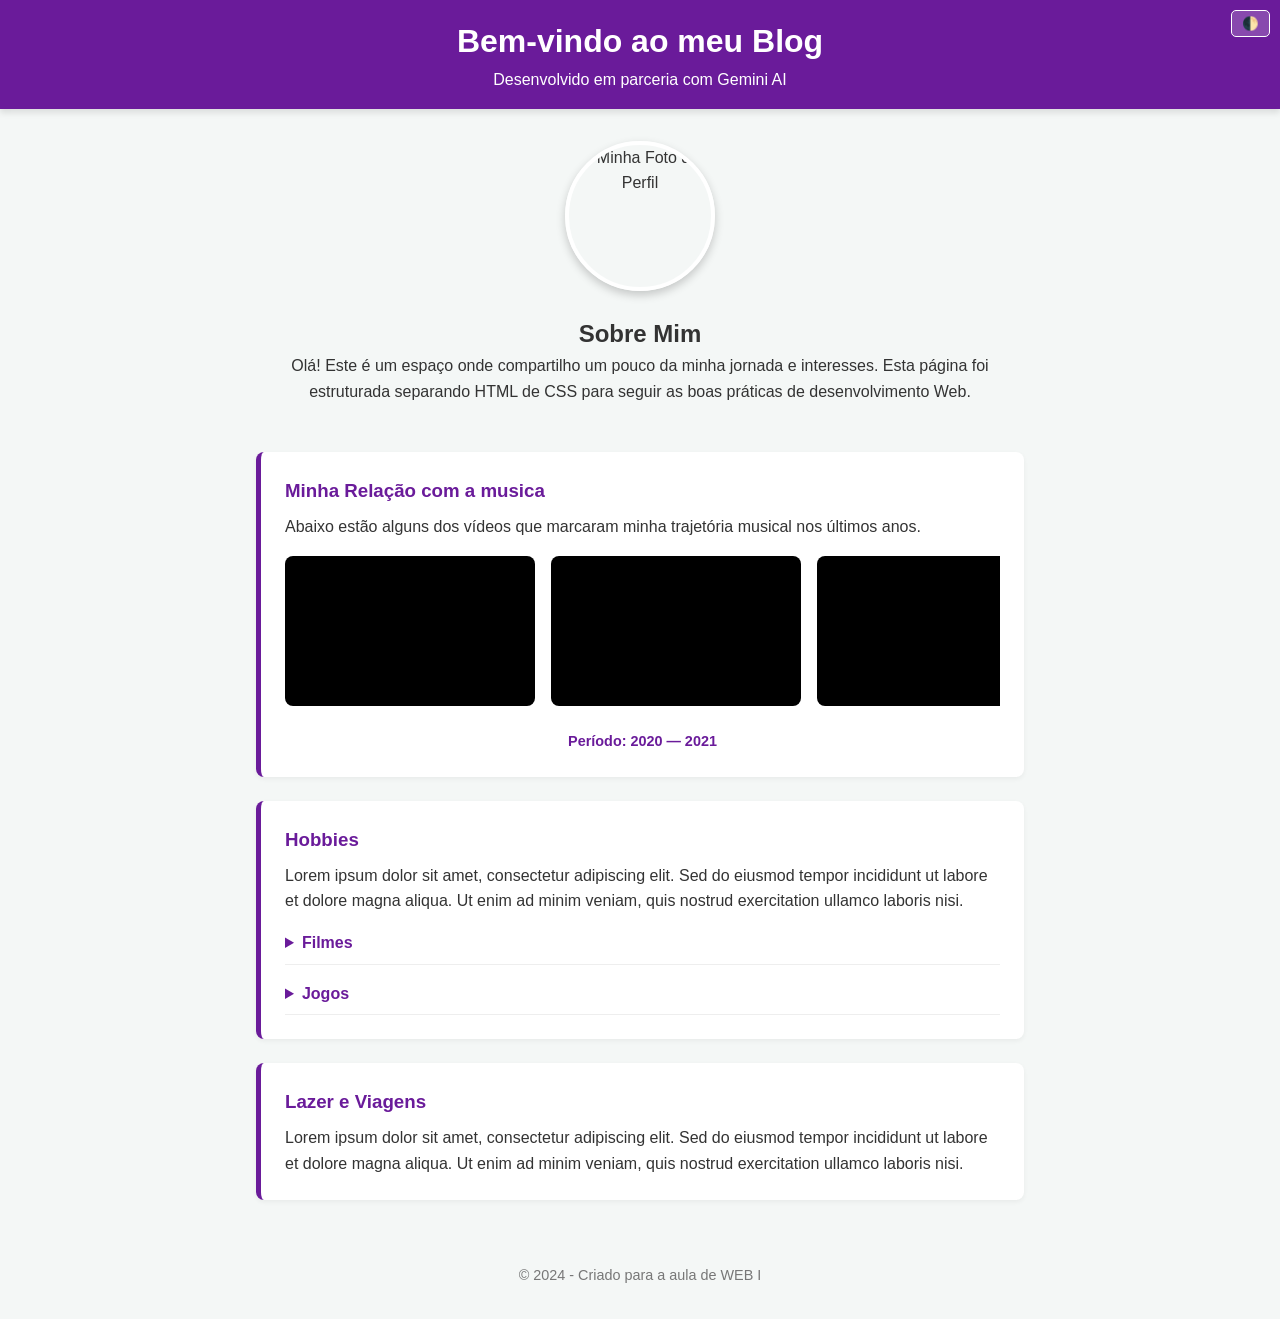
==== Index.html @ 692438d1 "Quarta Interação, interação visual do sit" ====
<!DOCTYPE html>
<html lang="pt-br">
<head>
    <meta charset="UTF-8">
    <meta name="viewport" content="width=device-width, initial-scale=1.0">
    <title>Meu Blog Pessoal | Atividade Web I</title>
    <link rel="stylesheet" href="style.css">
</head>
<body>

    <header>
    <div class="header-content">
        <h1>Bem-vindo ao meu Blog</h1>
        <p>Desenvolvido em parceria com Gemini AI</p>
    </div>
    <button id="btn-toggle" onclick="toggleHeaderColor()" title="Inverter Cor">🌓</button>
</header>

    <main class="container">
        <section class="perfil">
            <img src="https://www.gstatic.com/lamda/images/gemini_sparkle_v002.svg" alt="Minha Foto de Perfil" class="foto-perfil">
            <h2>Sobre Mim</h2>
            <p>Olá! Este é um espaço onde compartilho um pouco da minha jornada e interesses. Esta página foi estruturada separando HTML de CSS para seguir as boas práticas de desenvolvimento Web.</p>
        </section>

        <section class="interesses">
            <div class="card">
    <h3>Minha Relação com a musica</h3>
    <p>Abaixo estão alguns dos vídeos que marcaram minha trajetória musical nos últimos anos.</p>
    
    <div class="video-list-container">
        <div class="video-item">
            <iframe src="https://www.youtube.com/embed/IxX_QHay02M" title="Video 1" frameborder="0" allowfullscreen></iframe>
        </div>
        <div class="video-item">
            <iframe src="https://www.youtube.com/embed/J---aiyznGQ" title="Video 2" frameborder="0" allowfullscreen></iframe>
        </div>
        <div class="video-item">
            <iframe src="https://www.youtube.com/embed/rXh8Hvo7gfs" title="Video 3" frameborder="0" allowfullscreen></iframe>
        </div>
    </div>
    
    <p class="timeline-label">Período: 2020 — 2021</p>
</div>

            <div class="card">
                <h3>Hobbies</h3>
                <p>Lorem ipsum dolor sit amet, consectetur adipiscing elit. Sed do eiusmod tempor incididunt ut labore et dolore magna aliqua. Ut enim ad minim veniam, quis nostrud exercitation ullamco laboris nisi.</p>
                <div class="accordion-container">
                    <details>
                        <summary>Filmes</summary>
                        <div class="item-lista">
                            <img src="https://via.placeholder.com/80" alt="Pânico 7">
                            <div class="item-info">
                                <h4>Pânico 7</h4>
                                <p>Lorem ipsum dolor sit amet, consectetur adipiscing elit. Sed do eiusmod tempor.</p>
                            </div>
                        </div>
                    </details>

                <details>
                    <summary>Jogos</summary>
                    <div class="item-lista">
                        <img src="https://via.placeholder.com/80" alt="Jogo Exemplo">
                        <div class="item-info">
                            <h4>Título do Jogo</h4>
                            <p>Lorem ipsum dolor sit amet, consectetur adipiscing elit.</p>
                        </div>
                    </div>
                </details>
            </div>

            </div>

            <div class="card">
                <h3>Lazer e Viagens</h3>
                <p>Lorem ipsum dolor sit amet, consectetur adipiscing elit. Sed do eiusmod tempor incididunt ut labore et dolore magna aliqua. Ut enim ad minim veniam, quis nostrud exercitation ullamco laboris nisi.</p>
            </div>
        </section>
    </main>

    <footer>
        <p>&copy; 2024 - Criado para a aula de WEB I</p>
    </footer>

    <script>
        function toggleHeaderColor() {
            // Agora selecionamos o 'body' para inverter as cores de todo o documento
            const body = document.body;
            body.classList.toggle('inverted');
        }
    </script>

</body>
</html>
---- style.css ----
/* Reset básico */
* {
    margin: 0;
    padding: 0;
    box-sizing: border-box;
}

body {
    font-family: 'Segoe UI', Tahoma, Geneva, Verdana, sans-serif;
    background-color: #f4f7f6;
    color: #333;
    line-height: 1.6;
    transition: background-color 0.3s, color 0.3s; /* Transição suave para a inversão */
}

/* CLASSE DE INVERSÃO TOTAL */
body.inverted {
    background-color: #1a1a1a; /* Fundo escuro */
    color: #f4f7f6;           /* Texto claro */
}

header {
    background-color: #6a1b9a; /* Roxo Principal */
    color: white;
    text-align: center;
    padding: 1rem 0;
    box-shadow: 0 4px 6px rgba(0,0,0,0.1);
    position: relative;
}

/* Ajuste do Header quando o corpo está invertido */
body.inverted header {
    background-color: #4a148c; /* Roxo mais escuro no modo invertido */
}

#btn-toggle {
    position: absolute;
    top: 10px;
    right: 10px;
    background: rgba(255, 255, 255, 0.2);
    border: 1px solid white;
    color: white;
    padding: 5px 10px;
    border-radius: 5px;
    cursor: pointer;
    z-index: 10;
}

.container {
    max-width: 800px;
    margin: 2rem auto;
    padding: 0 1rem;
}

details {
    margin-top: 1rem;
    cursor: pointer;
    border-bottom: 1px solid #eee;
    padding-bottom: 0.5rem;
}

summary {
    font-weight: bold;
    color: #6a1b9a; /* Roxo nos títulos expansíveis */
    outline: none;
}

body.inverted summary {
    color: #ba68c8; /* Roxo mais claro para ler melhor no fundo escuro */
}

.item-lista {
    display: flex;
    align-items: center;
    gap: 1rem;
    padding: 1rem 0;
    cursor: default;
}

.item-lista img {
    width: 80px;
    height: 80px;
    border-radius: 4px;
    object-fit: cover;
}

.foto-perfil {
    display: block;
    margin: 0 auto 1.5rem;
    width: 150px;
    height: 150px;
    object-fit: contain;
    border: 4px solid #fff;
    box-shadow: 0 4px 10px rgba(0,0,0,0.2);
    border-radius: 50%;
}

.perfil {
    text-align: center;
    margin-bottom: 3rem;
}

.interesses {
    display: grid;
    gap: 1.5rem;
}

.card {
    background: white;
    padding: 1.5rem;
    border-left: 5px solid #6a1b9a; /* Detalhe lateral Roxo */
    border-radius: 8px;
    box-shadow: 0 2px 5px rgba(0,0,0,0.05);
    transition: background-color 0.3s;
}

/* Ajuste dos cards no modo invertido */
body.inverted .card {
    background: #2d2d2d;
    border-left-color: #ba68c8;
}

.card h3 {
    margin-bottom: 0.5rem;
    color: #6a1b9a;
}

body.inverted .card h3 {
    color: #ba68c8;
}

footer {
    text-align: center;
    padding: 2rem;
    font-size: 0.9rem;
    color: #777;
}

/* Container que permite o scroll horizontal se houver muitos vídeos */
.video-list-container {
    display: flex;
    gap: 1rem;
    overflow-x: auto; /* Permite rolar para o lado se necessário */
    padding: 1rem 0;
    scrollbar-width: thin; /* Deixa a barra de rolagem mais fina no Firefox */
}

/* Estilo de cada objeto de vídeo */
.video-item {
    flex: 0 0 250px; /* Impede que o vídeo encolha, mantendo 250px de largura */
    height: 150px;
    background: #000;
    border-radius: 8px;
    overflow: hidden;
}

.video-item iframe {
    width: 100%;
    height: 100%;
    border: none;
}

/* Texto que demarca o ano abaixo da lista */
.timeline-label {
    text-align: center;
    font-weight: bold;
    margin-top: 0.5rem;
    color: #6a1b9a;
    font-size: 0.9rem;
}

/* Ajuste da cor do texto do ano no modo invertido */
body.inverted .timeline-label {
    color: #ba68c8;
}
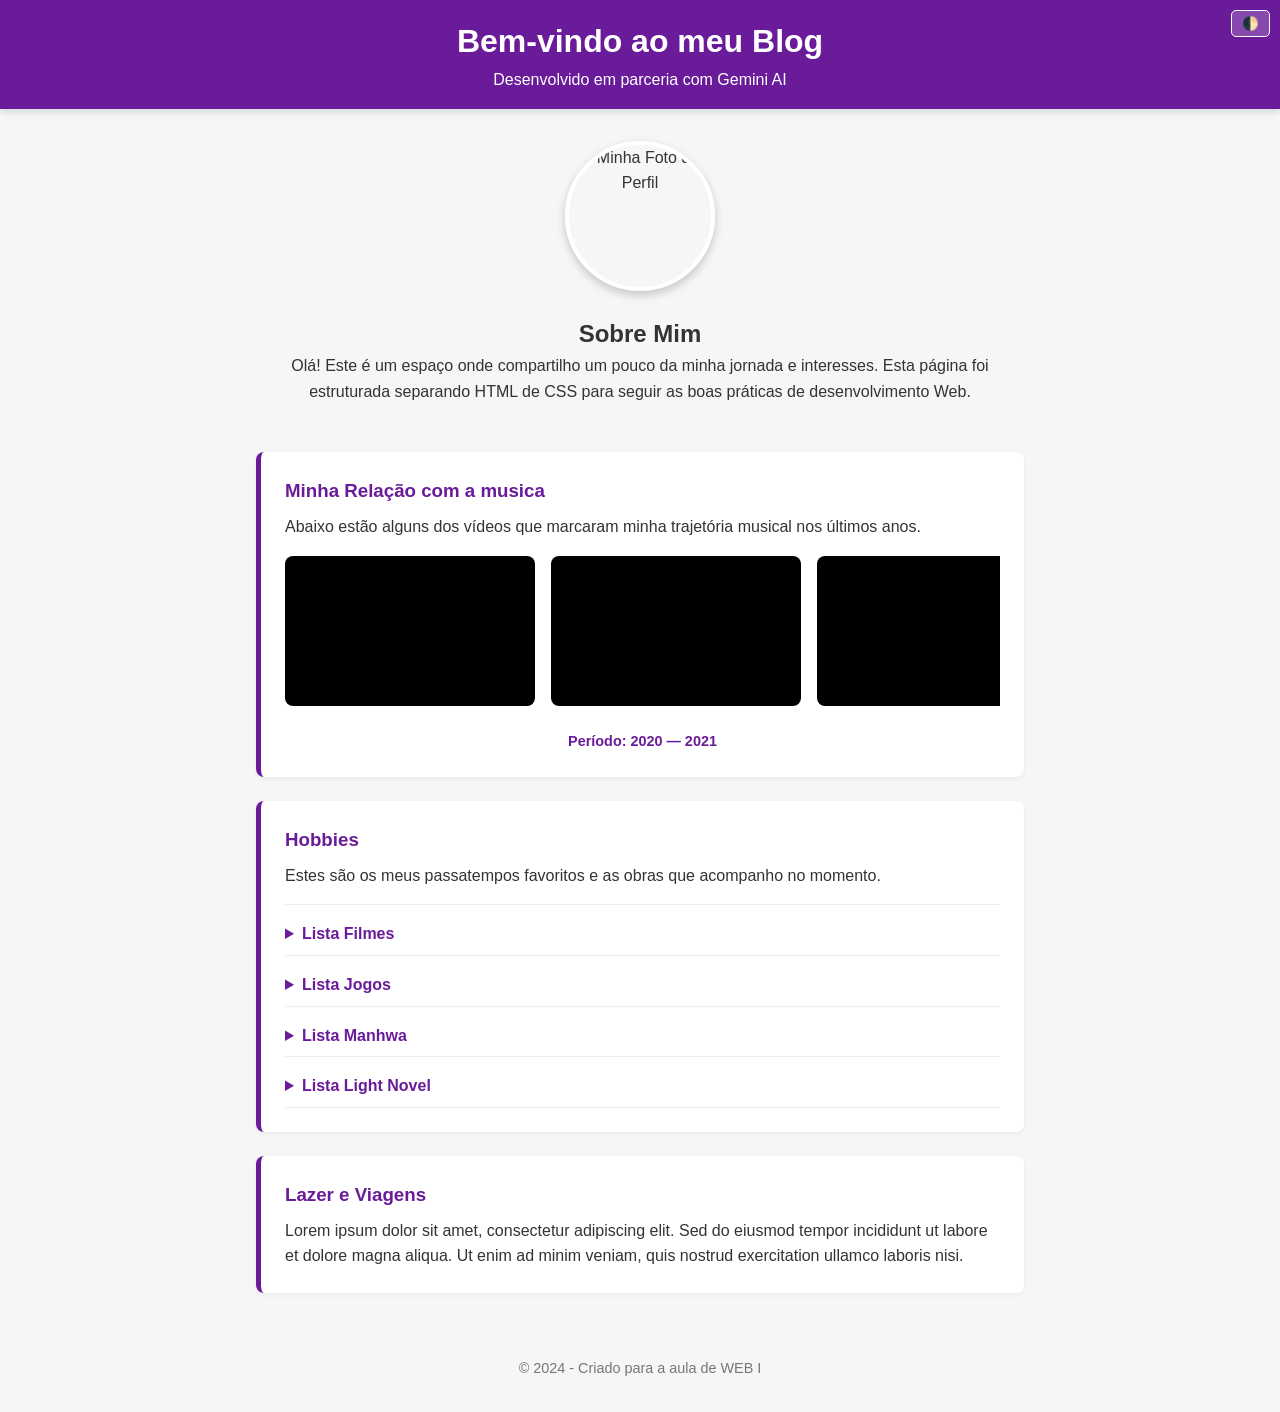
==== commit da8a5d01: "Quarta interação, tentando arrumar a aba de hobbis" ====
--- a/Index.html
+++ b/Index.html
@@ -25,51 +25,89 @@
 
         <section class="interesses">
             <div class="card">
-    <h3>Minha Relação com a musica</h3>
-    <p>Abaixo estão alguns dos vídeos que marcaram minha trajetória musical nos últimos anos.</p>
+                <h3>Minha Relação com a musica</h3>
+                <p>Abaixo estão alguns dos vídeos que marcaram minha trajetória musical nos últimos anos.</p>
+                
+                <div class="video-list-container">
+                    <div class="video-item">
+                        <iframe src="https://www.youtube.com/embed/IxX_QHay02M" title="Video 1" frameborder="0" allowfullscreen></iframe>
+                    </div>
+                    <div class="video-item">
+                        <iframe src="https://www.youtube.com/embed/J---aiyznGQ" title="Video 2" frameborder="0" allowfullscreen></iframe>
+                    </div>
+                    <div class="video-item">
+                        <iframe src="https://www.youtube.com/embed/rXh8Hvo7gfs" title="Video 3" frameborder="0" allowfullscreen></iframe>
+                    </div>
+                </div>
     
-    <div class="video-list-container">
-        <div class="video-item">
-            <iframe src="https://www.youtube.com/embed/IxX_QHay02M" title="Video 1" frameborder="0" allowfullscreen></iframe>
-        </div>
-        <div class="video-item">
-            <iframe src="https://www.youtube.com/embed/J---aiyznGQ" title="Video 2" frameborder="0" allowfullscreen></iframe>
-        </div>
-        <div class="video-item">
-            <iframe src="https://www.youtube.com/embed/rXh8Hvo7gfs" title="Video 3" frameborder="0" allowfullscreen></iframe>
-        </div>
-    </div>
-    
-    <p class="timeline-label">Período: 2020 — 2021</p>
-</div>
+                <p class="timeline-label">Período: 2020 — 2021</p>
+            </div>
 
             <div class="card">
                 <h3>Hobbies</h3>
-                <p>Lorem ipsum dolor sit amet, consectetur adipiscing elit. Sed do eiusmod tempor incididunt ut labore et dolore magna aliqua. Ut enim ad minim veniam, quis nostrud exercitation ullamco laboris nisi.</p>
-                <div class="accordion-container">
+                <p>Estes são os meus passatempos favoritos e as obras que acompanho no momento.</p>
+                
+                <hr class="linha-separadora"> <div class="accordion-container">
                     <details>
-                        <summary>Filmes</summary>
+                        <summary>Lista Filmes</summary>
                         <div class="item-lista">
-                            <img src="https://via.placeholder.com/80" alt="Pânico 7">
-                            <div class="item-info">
-                                <h4>Pânico 7</h4>
-                                <p>Lorem ipsum dolor sit amet, consectetur adipiscing elit. Sed do eiusmod tempor.</p>
-                            </div>
+                            <img src="https://via.placeholder.com/80" alt="Filme 1">
+                            <div class="item-info"><h4>Título Filme 1</h4><p>Lorem ipsum dolor sit amet.</p></div>
+                        </div>
+                        <div class="item-lista">
+                            <img src="https://via.placeholder.com/80" alt="Filme 2">
+                            <div class="item-info"><h4>Título Filme 2</h4><p>Lorem ipsum dolor sit amet.</p></div>
+                        </div>
+                        <div class="item-lista">
+                            <img src="https://via.placeholder.com/80" alt="Filme 3">
+                            <div class="item-info"><h4>Título Filme 3</h4><p>Lorem ipsum dolor sit amet.</p></div>
                         </div>
                     </details>
 
-                <details>
-                    <summary>Jogos</summary>
-                    <div class="item-lista">
-                        <img src="https://via.placeholder.com/80" alt="Jogo Exemplo">
-                        <div class="item-info">
-                            <h4>Título do Jogo</h4>
-                            <p>Lorem ipsum dolor sit amet, consectetur adipiscing elit.</p>
+                    <details>
+                        <summary>Lista Jogos</summary>
+                        <div class="item-lista">
+                            <img src="https://via.placeholder.com/80" alt="Jogo 1">
+                            <div class="item-info"><h4>Título Jogo 1</h4><p>Lorem ipsum dolor sit amet.</p></div>
                         </div>
-                    </div>
-                </details>
-            </div>
+                        <div class="item-lista">
+                            <img src="https://via.placeholder.com/80" alt="Jogo 2">
+                            <div class="item-info"><h4>Título Jogo 2</h4><p>Lorem ipsum dolor sit amet.</p></div>
+                        </div>
+                        <div class="item-lista">
+                            <img src="https://via.placeholder.com/80" alt="Jogo 3">
+                            <div class="item-info"><h4>Título Jogo 3</h4><p>Lorem ipsum dolor sit amet.</p></div>
+                        </div>
+                    </details>
 
+                    <details>
+                        <summary>Lista Manhwa</summary>
+                        <div class="item-lista">
+                            <img src="https://via.placeholder.com/80" alt="Manhwa 1">
+                            <div class="item-info"><h4>Título Manhwa 1</h4><p>Lorem ipsum dolor sit amet.</p></div>
+                        </div>
+                        <div class="item-lista">
+                            <img src="https://via.placeholder.com/80" alt="Manhwa 2">
+                            <div class="item-info"><h4>Título Manhwa 2</h4><p>Lorem ipsum dolor sit amet.</p></div>
+                        </div>
+                        <div class="item-lista">
+                            <img src="https://via.placeholder.com/80" alt="Manhwa 3">
+                            <div class="item-info"><h4>Título Manhwa 3</h4><p>Lorem ipsum dolor sit amet.</p></div>
+                        </div>
+                    </details>
+
+                    <details>
+                        <summary>Lista Light Novel</summary>
+                        <div class="item-lista">
+                            <img src="https://via.placeholder.com/80" alt="Light Novel 1">
+                            <div class="item-info"><h4>Título LN 1</h4><p>Lorem ipsum dolor sit amet.</p></div>
+                        </div>
+                        <div class="item-lista">
+                            <img src="https://via.placeholder.com/80" alt="Light Novel 2">
+                            <div class="item-info"><h4>Título LN 2</h4><p>Lorem ipsum dolor sit amet.</p></div>
+                        </div>
+                    </details>
+                </div>
             </div>
 
             <div class="card">
--- a/style.css
+++ b/style.css
@@ -172,4 +172,16 @@
 /* Ajuste da cor do texto do ano no modo invertido */
 body.inverted .timeline-label {
     color: #ba68c8;
+}
+
+.linha-separadora {
+    border: 0;
+    height: 1px;
+    background: #eee;
+    margin: 1rem 0;
+}
+
+/* Ajuste da linha para o modo invertido */
+body.inverted .linha-separadora {
+    background: #444;
 }
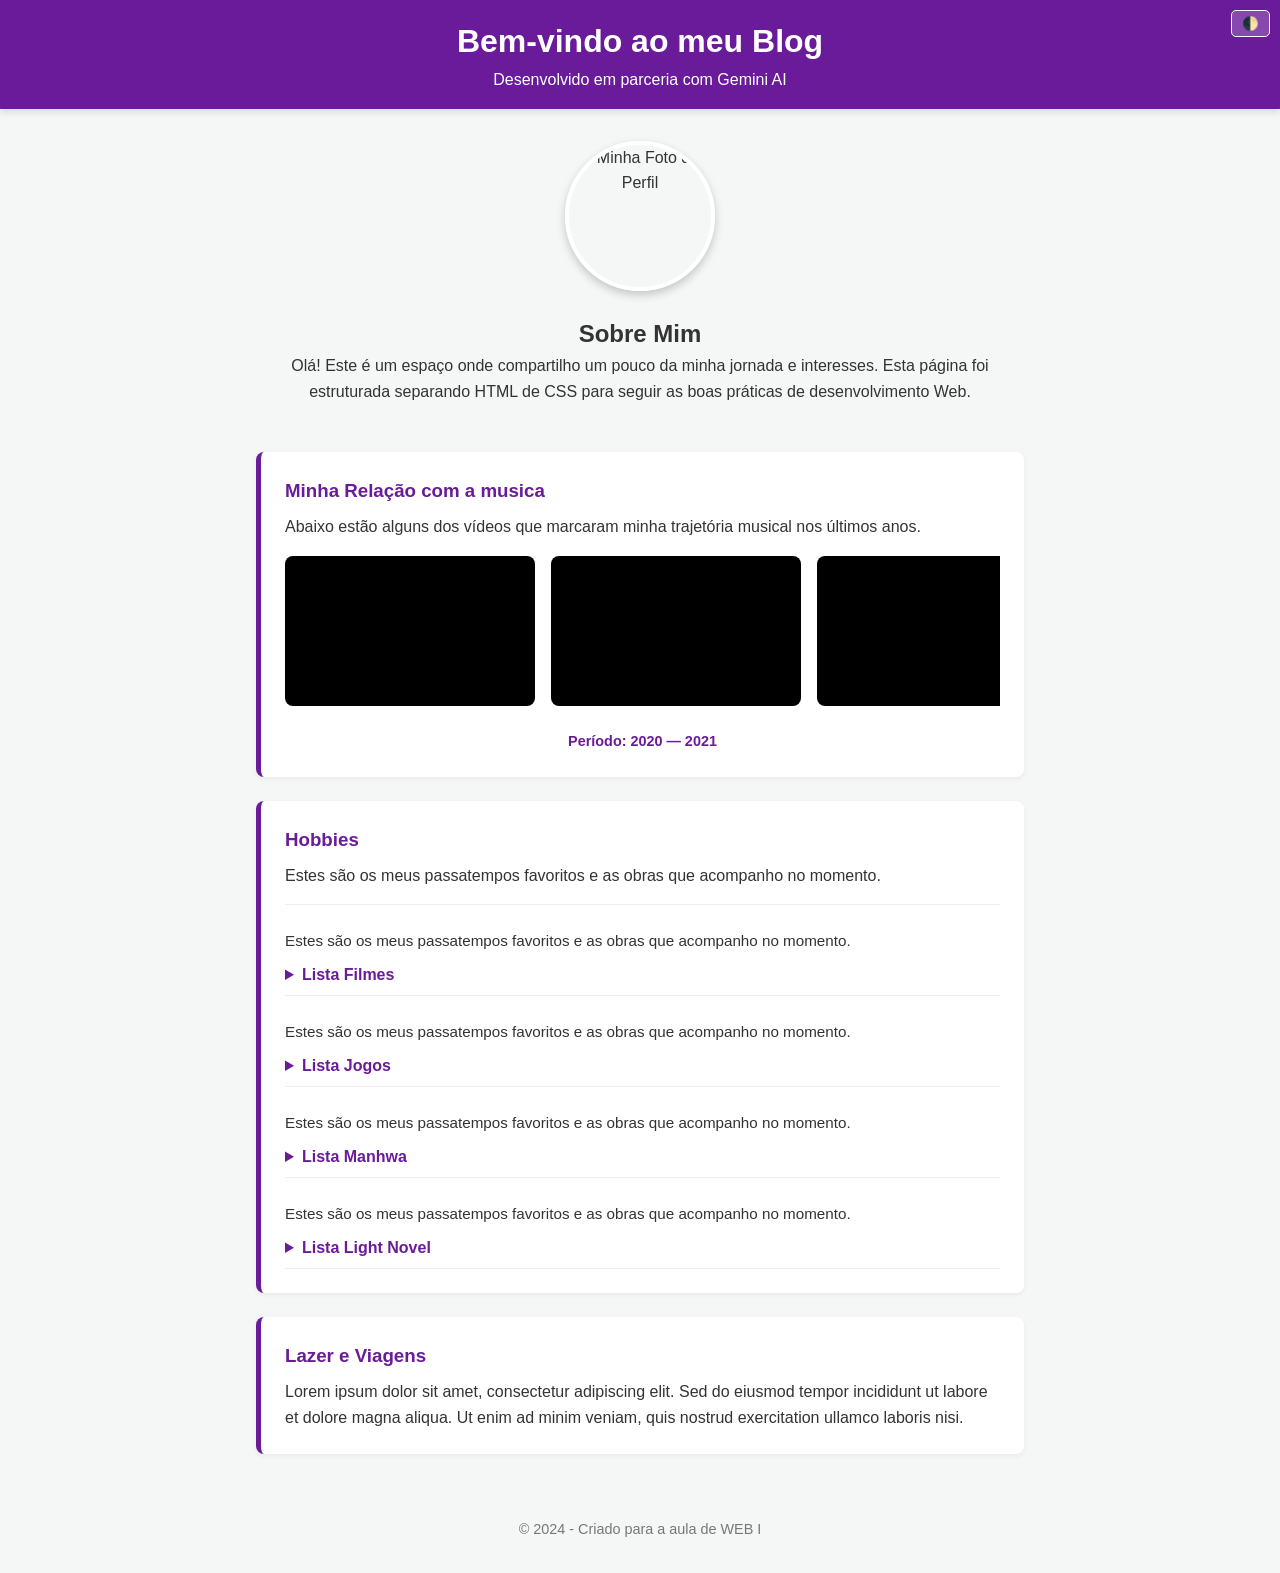
==== commit c41a97e7: "quatro ponto um interacao, mudança minima de qualidade" ====
--- a/Index.html
+++ b/Index.html
@@ -48,6 +48,7 @@
                 <p>Estes são os meus passatempos favoritos e as obras que acompanho no momento.</p>
                 
                 <hr class="linha-separadora"> <div class="accordion-container">
+                    <p>Estes são os meus passatempos favoritos e as obras que acompanho no momento.</p>
                     <details>
                         <summary>Lista Filmes</summary>
                         <div class="item-lista">
@@ -64,6 +65,7 @@
                         </div>
                     </details>
 
+                    <p>Estes são os meus passatempos favoritos e as obras que acompanho no momento.</p>
                     <details>
                         <summary>Lista Jogos</summary>
                         <div class="item-lista">
@@ -79,7 +81,7 @@
                             <div class="item-info"><h4>Título Jogo 3</h4><p>Lorem ipsum dolor sit amet.</p></div>
                         </div>
                     </details>
-
+                    <p>Estes são os meus passatempos favoritos e as obras que acompanho no momento.</p>
                     <details>
                         <summary>Lista Manhwa</summary>
                         <div class="item-lista">
@@ -95,7 +97,7 @@
                             <div class="item-info"><h4>Título Manhwa 3</h4><p>Lorem ipsum dolor sit amet.</p></div>
                         </div>
                     </details>
-
+                    <p>Estes são os meus passatempos favoritos e as obras que acompanho no momento.</p>
                     <details>
                         <summary>Lista Light Novel</summary>
                         <div class="item-lista">
--- a/style.css
+++ b/style.css
@@ -184,4 +184,14 @@
 /* Ajuste da linha para o modo invertido */
 body.inverted .linha-separadora {
     background: #444;
+}
+.accordion-container p {
+    margin-top: 1.5rem; /* Espaço maior antes do texto descritivo */
+    font-size: 0.95rem;
+    font-weight: 500;
+}
+
+details {
+    margin-top: 0.5rem; /* Espaço menor entre o texto e a sua respectiva lista */
+    /* ... mantenha o restante das propriedades que já existem ... */
 }
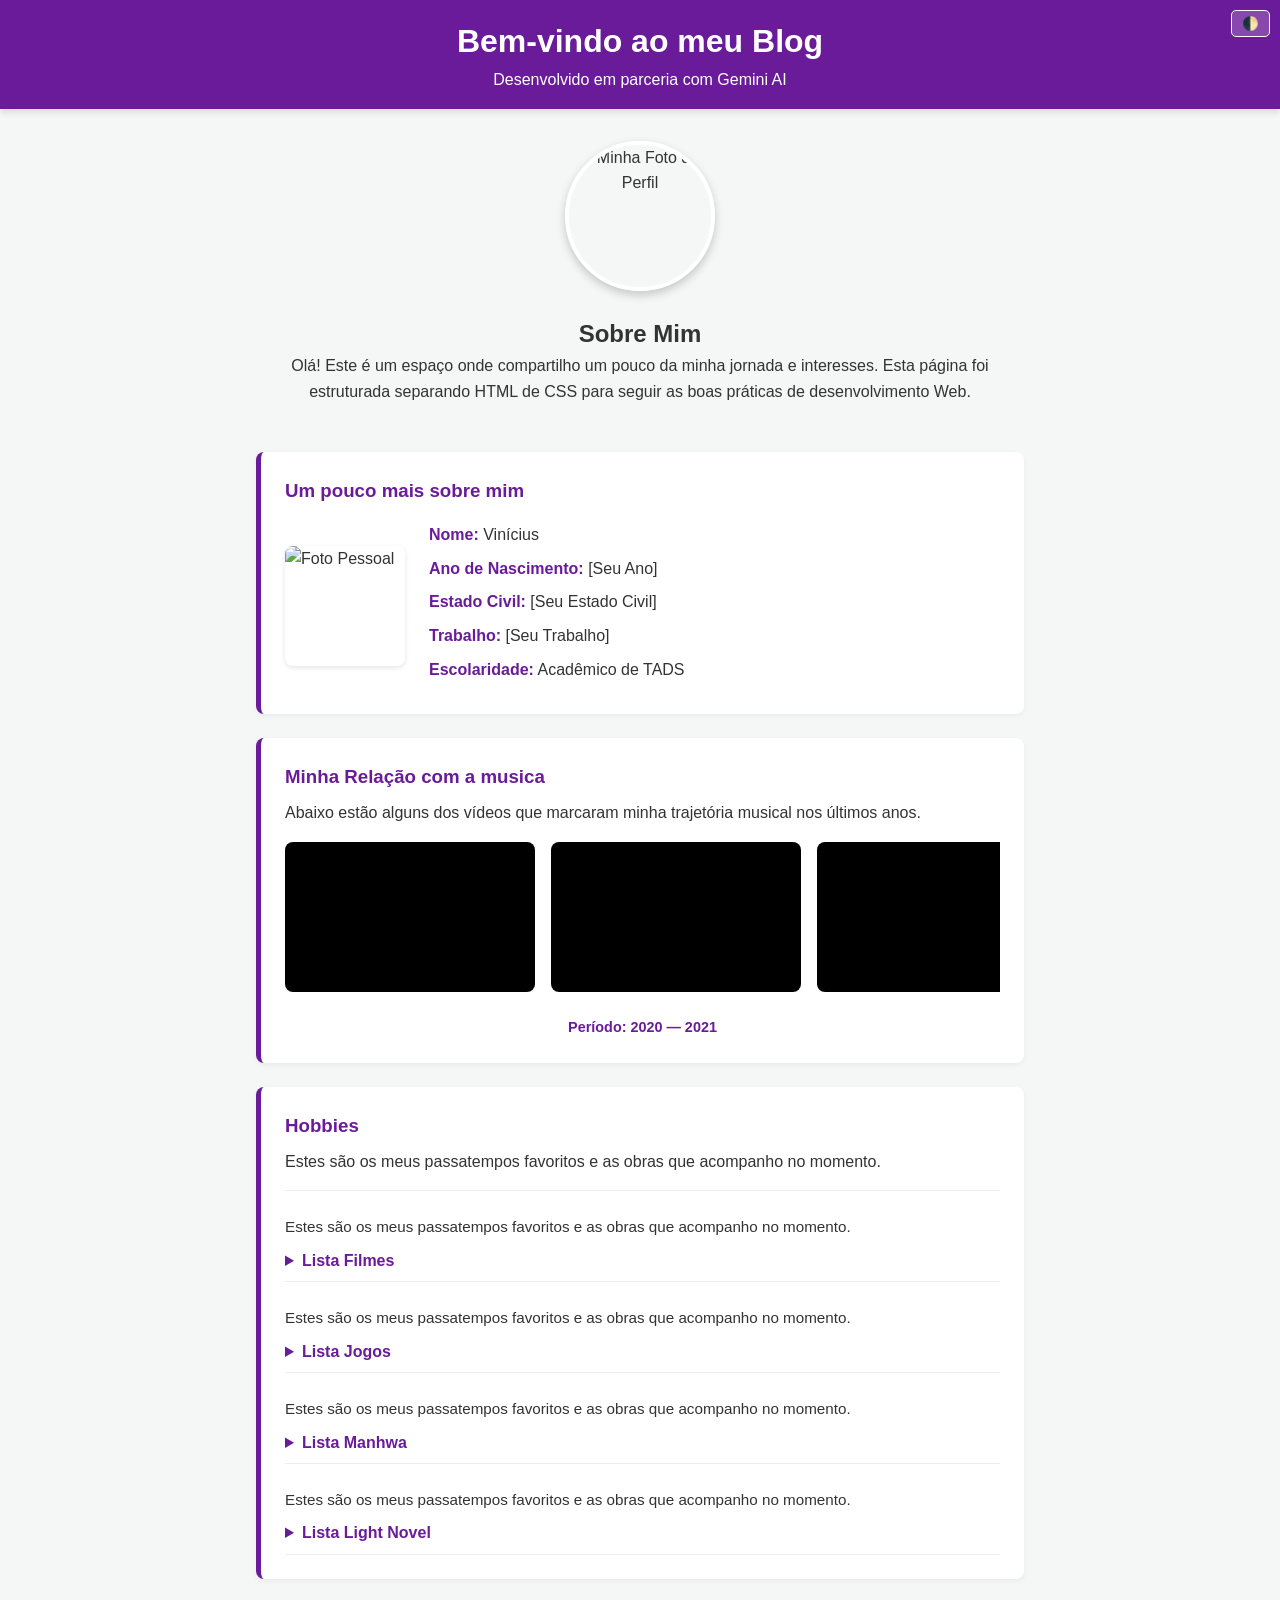
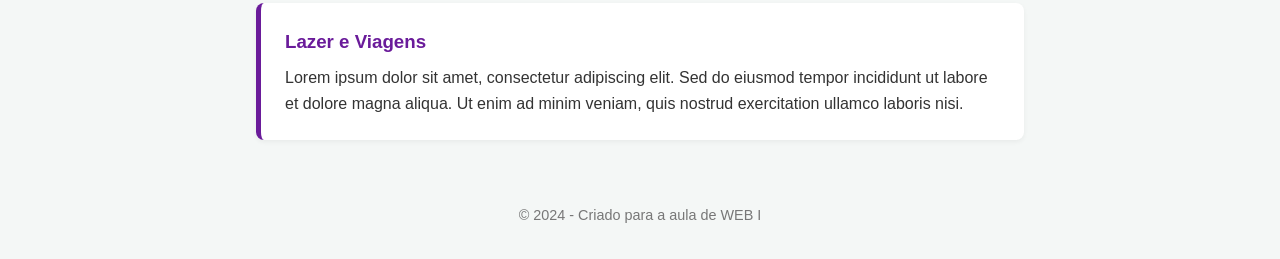
==== commit bc005287: "quinta interacao, adicionando um card com informações sobre mim" ====
--- a/Index.html
+++ b/Index.html
@@ -24,6 +24,20 @@
         </section>
 
         <section class="interesses">
+            <div class="card">
+                <h3>Um pouco mais sobre mim</h3>
+                <div class="info-pessoal-container">
+                    <img src="https://via.placeholder.com/150" alt="Foto Pessoal" class="foto-info">
+                    <ul class="lista-info">
+                        <li><strong>Nome:</strong> Vinícius</li>
+                        <li><strong>Ano de Nascimento:</strong> [Seu Ano]</li>
+                        <li><strong>Estado Civil:</strong> [Seu Estado Civil]</li>
+                        <li><strong>Trabalho:</strong> [Seu Trabalho]</li>
+                        <li><strong>Escolaridade:</strong> Acadêmico de TADS</li>
+                    </ul>
+                </div>
+            </div>
+
             <div class="card">
                 <h3>Minha Relação com a musica</h3>
                 <p>Abaixo estão alguns dos vídeos que marcaram minha trajetória musical nos últimos anos.</p>
--- a/style.css
+++ b/style.css
@@ -194,4 +194,49 @@
 details {
     margin-top: 0.5rem; /* Espaço menor entre o texto e a sua respectiva lista */
     /* ... mantenha o restante das propriedades que já existem ... */
+}
+
+/* Container para alinhar imagem e lista lado a lado */
+.info-pessoal-container {
+    display: flex;
+    align-items: center;
+    gap: 1.5rem;
+    margin-top: 1rem;
+}
+
+/* Estilo da imagem colada à esquerda */
+.foto-info {
+    width: 120px;
+    height: 120px;
+    border-radius: 8px;
+    object-fit: cover;
+    box-shadow: 0 2px 5px rgba(0,0,0,0.1);
+}
+
+/* Estilo da lista de informações */
+.lista-info {
+    list-style: none; /* Remove os pontos da lista */
+    padding: 0;
+}
+
+.lista-info li {
+    margin-bottom: 0.5rem;
+    font-size: 1rem;
+}
+
+.lista-info li strong {
+    color: #6a1b9a; /* Roxo para os títulos dos pontos */
+}
+
+/* Ajuste das cores no modo invertido */
+body.inverted .lista-info li strong {
+    color: #ba68c8;
+}
+
+/* Responsividade: em telas pequenas, a foto fica em cima e o texto embaixo */
+@media (max-width: 600px) {
+    .info-pessoal-container {
+        flex-direction: column;
+        text-align: center;
+    }
 }
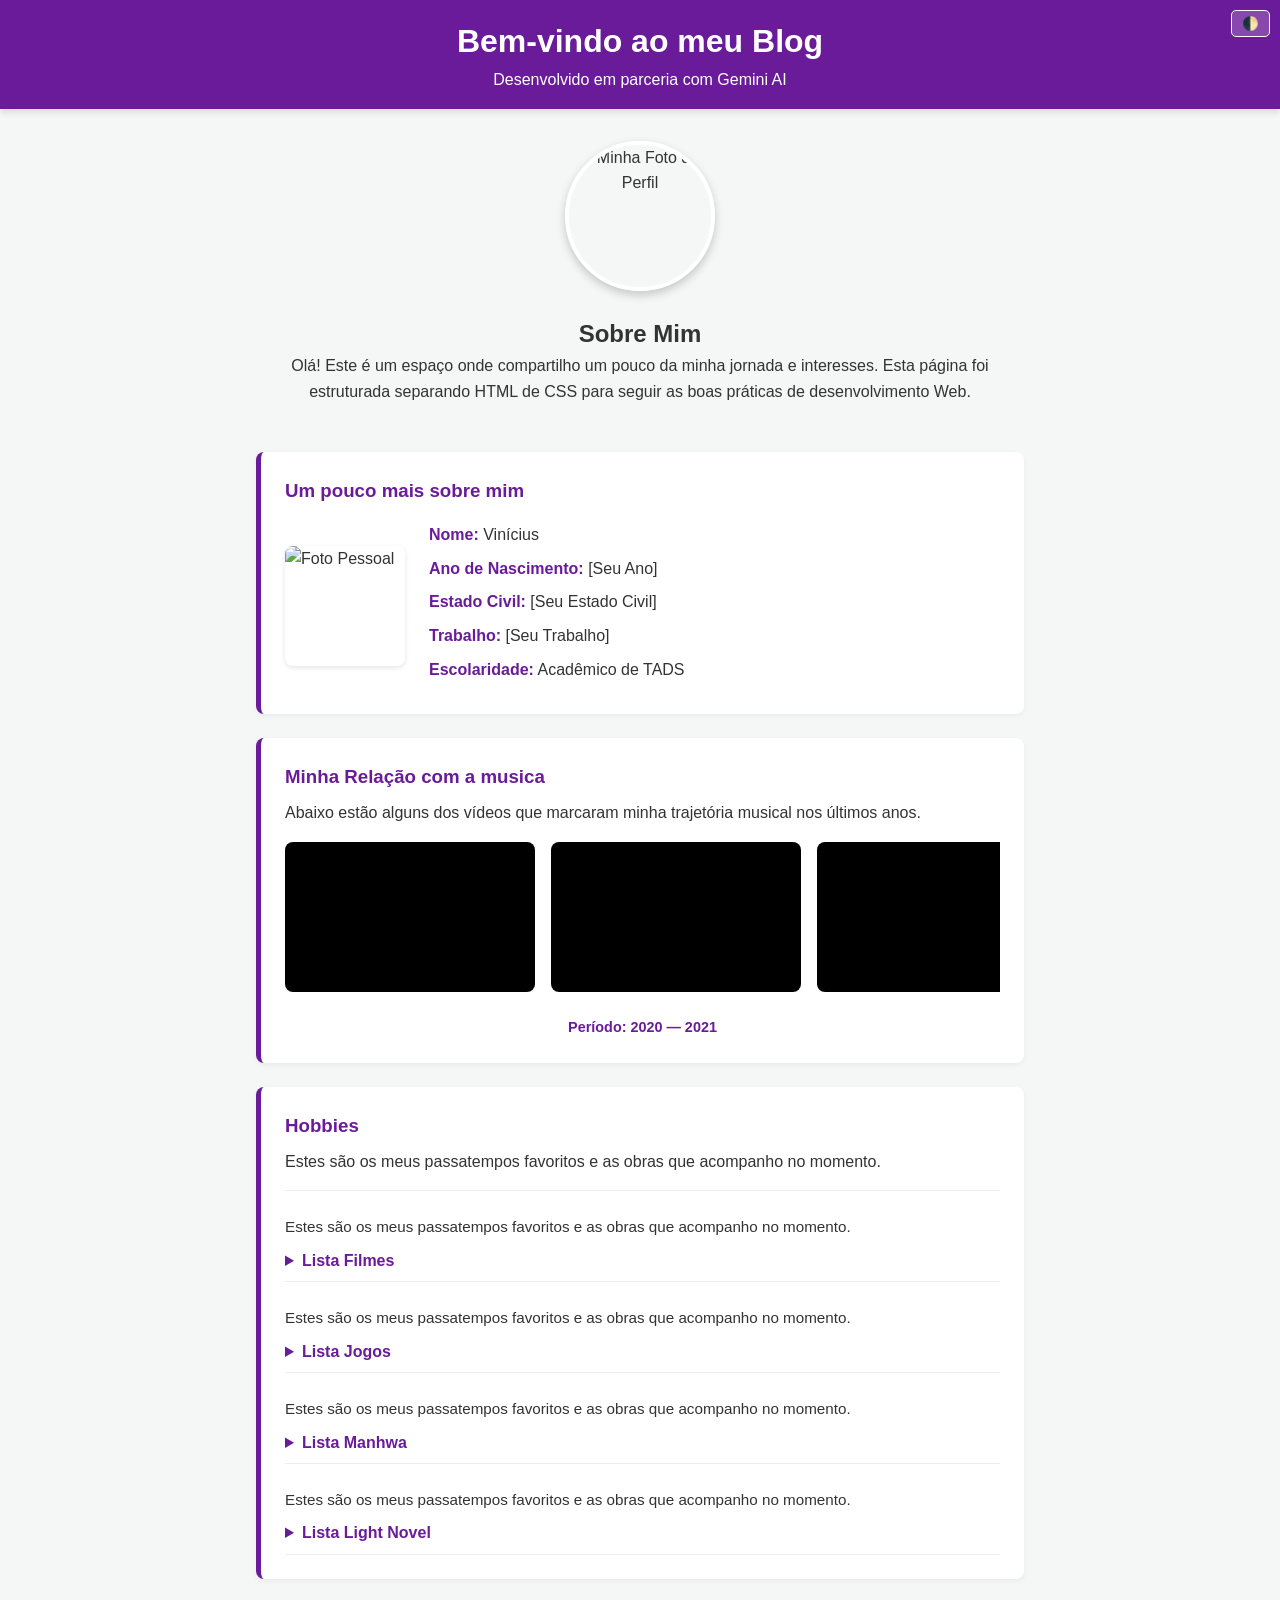
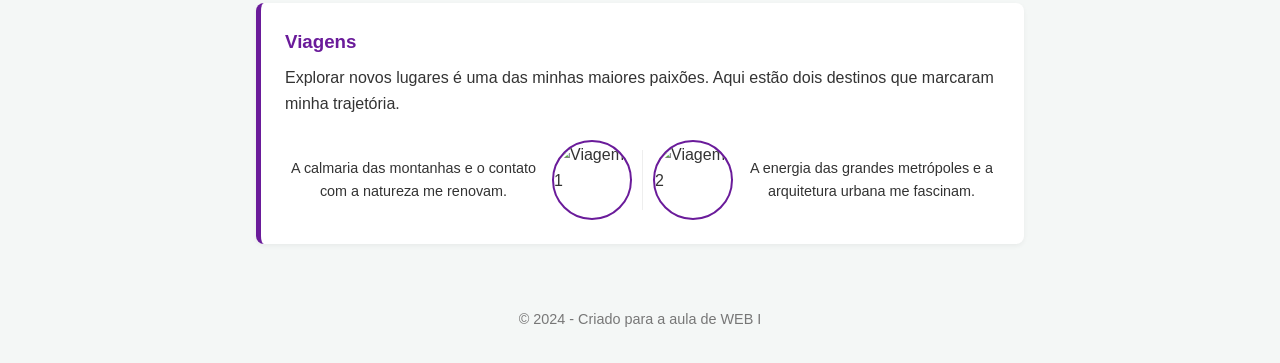
==== commit db18858f: "sexta interacao, altera a estrutura lazer" ====
--- a/Index.html
+++ b/Index.html
@@ -127,8 +127,24 @@
             </div>
 
             <div class="card">
-                <h3>Lazer e Viagens</h3>
-                <p>Lorem ipsum dolor sit amet, consectetur adipiscing elit. Sed do eiusmod tempor incididunt ut labore et dolore magna aliqua. Ut enim ad minim veniam, quis nostrud exercitation ullamco laboris nisi.</p>
+                <h3>Viagens</h3>
+                <p class="texto-superior-viagem">Explorar novos lugares é uma das minhas maiores paixões. Aqui estão dois destinos que marcaram minha trajetória.</p>
+                
+                <div class="viagem-container">
+                    <div class="viagem-bloco">
+                        <p>A calmaria das montanhas e o contato com a natureza me renovam.</p>
+                    </div>
+                    
+                    <img src="https://via.placeholder.com/100" alt="Viagem 1" class="img-viagem">
+
+                    <div class="divisor-vertical"></div>
+
+                    <img src="https://via.placeholder.com/100" alt="Viagem 2" class="img-viagem">
+
+                    <div class="viagem-bloco">
+                        <p>A energia das grandes metrópoles e a arquitetura urbana me fascinam.</p>
+                    </div>
+                </div>
             </div>
         </section>
     </main>
--- a/style.css
+++ b/style.css
@@ -239,4 +239,61 @@
         flex-direction: column;
         text-align: center;
     }
+}
+
+/* Espaçamento para o texto superior do card */
+.texto-superior-viagem {
+    margin-bottom: 1.5rem;
+}
+
+/* Container principal das viagens */
+.viagem-container {
+    display: flex;
+    align-items: center;
+    justify-content: space-between;
+    gap: 10px;
+}
+
+/* Estilo dos blocos de texto (esquerda e direita) */
+.viagem-bloco {
+    flex: 1;
+    font-size: 0.9rem;
+    text-align: center;
+}
+
+/* Estilo das imagens centrais */
+.img-viagem {
+    width: 80px;
+    height: 80px;
+    border-radius: 50%;
+    object-fit: cover;
+    border: 2px solid #6a1b9a;
+}
+
+/* Linha divisora vertical no meio */
+.divisor-vertical {
+    width: 1px;
+    height: 60px;
+    background-color: #eee;
+}
+
+/* Ajustes para o Modo Invertido */
+body.inverted .img-viagem {
+    border-color: #ba68c8;
+}
+
+body.inverted .divisor-vertical {
+    background-color: #444;
+}
+
+/* Responsividade: em telas pequenas, vira uma coluna */
+@media (max-width: 600px) {
+    .viagem-container {
+        flex-direction: column;
+        gap: 20px;
+    }
+    .divisor-vertical {
+        width: 60px;
+        height: 1px;
+    }
 }
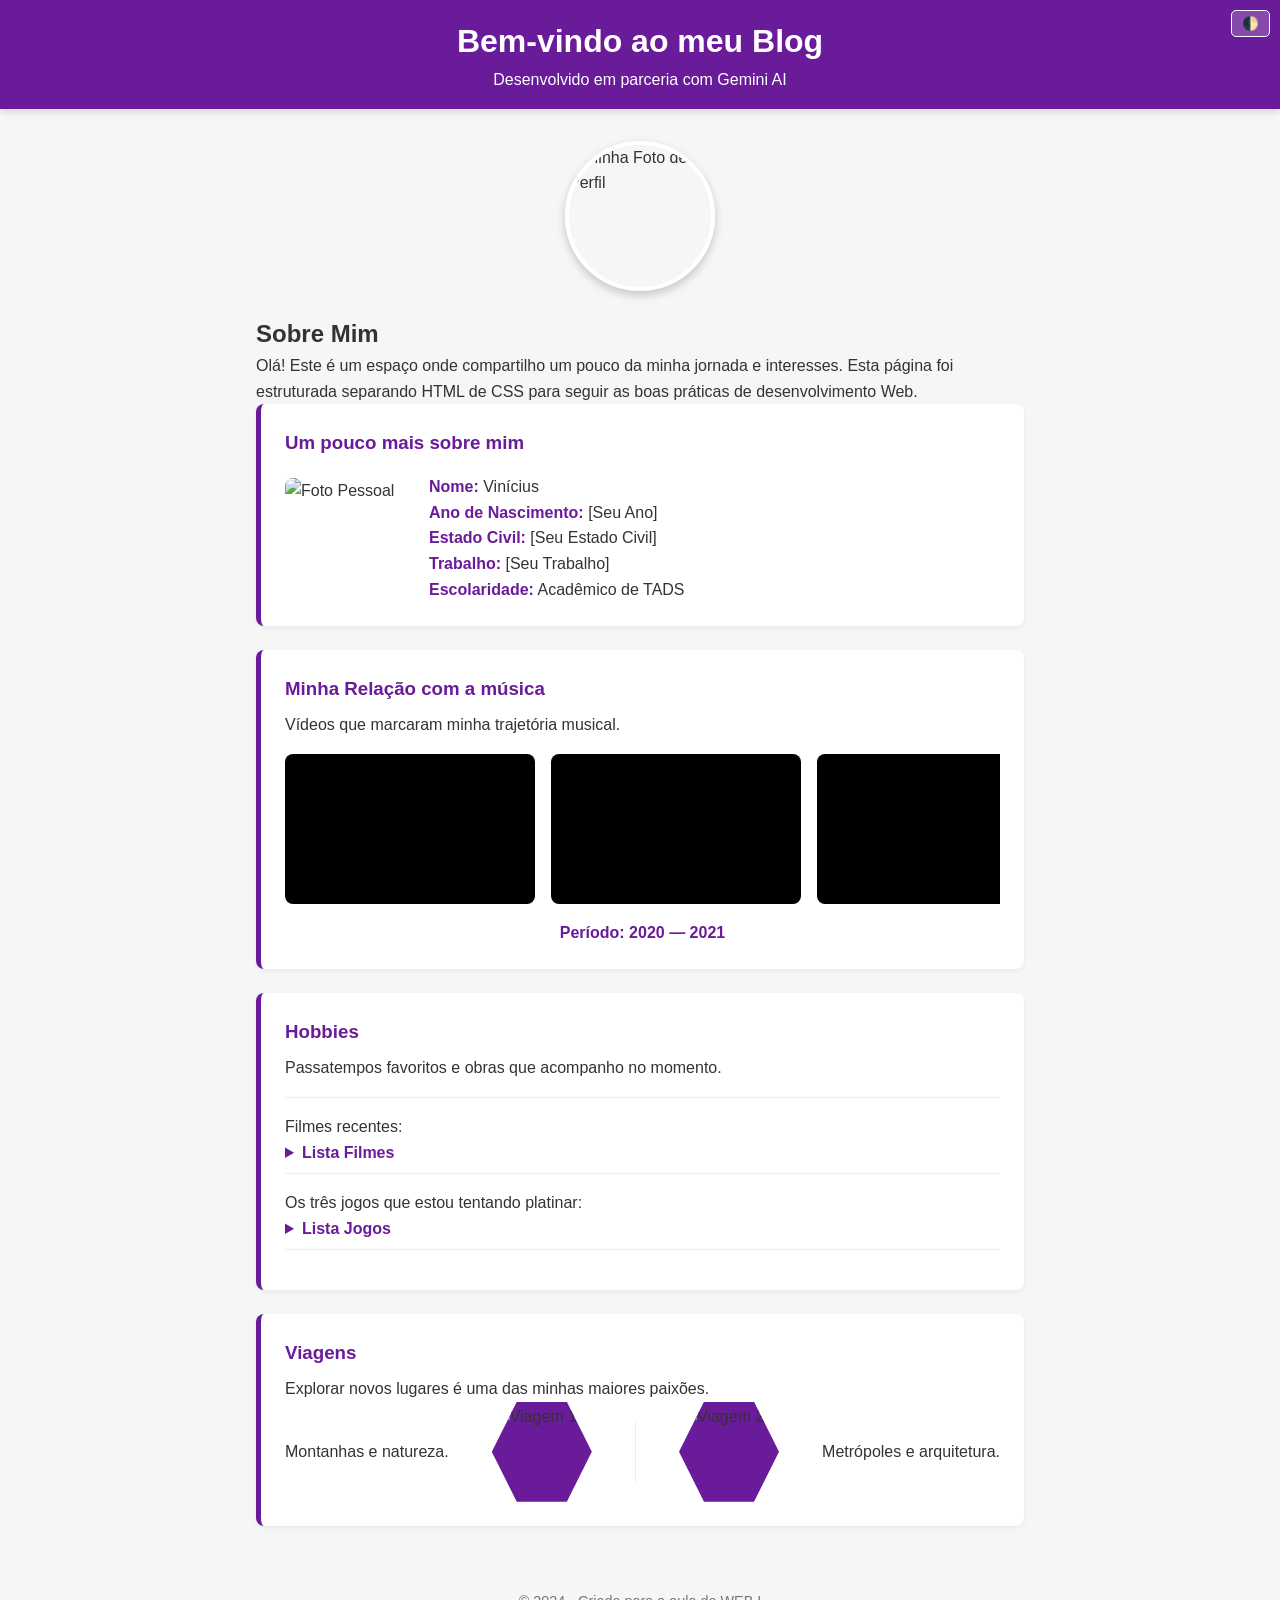
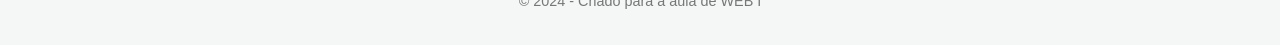
==== commit 74809df5: "setimo ciclo, refatoracao total dos arquivos" ====
--- a/Index.html
+++ b/Index.html
@@ -9,12 +9,12 @@
 <body>
 
     <header>
-    <div class="header-content">
-        <h1>Bem-vindo ao meu Blog</h1>
-        <p>Desenvolvido em parceria com Gemini AI</p>
-    </div>
-    <button id="btn-toggle" onclick="toggleHeaderColor()" title="Inverter Cor">🌓</button>
-</header>
+        <div class="header-content">
+            <h1>Bem-vindo ao meu Blog</h1>
+            <p>Desenvolvido em parceria com Gemini AI</p>
+        </div>
+        <button id="btn-toggle" onclick="toggleMode()" title="Inverter Cor">🌓</button>
+    </header>
 
     <main class="container">
         <section class="perfil">
@@ -24,6 +24,7 @@
         </section>
 
         <section class="interesses">
+            
             <div class="card">
                 <h3>Um pouco mais sobre mim</h3>
                 <div class="info-pessoal-container">
@@ -39,88 +40,37 @@
             </div>
 
             <div class="card">
-                <h3>Minha Relação com a musica</h3>
-                <p>Abaixo estão alguns dos vídeos que marcaram minha trajetória musical nos últimos anos.</p>
-                
+                <h3>Minha Relação com a música</h3>
+                <p>Vídeos que marcaram minha trajetória musical.</p>
                 <div class="video-list-container">
-                    <div class="video-item">
-                        <iframe src="https://www.youtube.com/embed/IxX_QHay02M" title="Video 1" frameborder="0" allowfullscreen></iframe>
-                    </div>
-                    <div class="video-item">
-                        <iframe src="https://www.youtube.com/embed/J---aiyznGQ" title="Video 2" frameborder="0" allowfullscreen></iframe>
-                    </div>
-                    <div class="video-item">
-                        <iframe src="https://www.youtube.com/embed/rXh8Hvo7gfs" title="Video 3" frameborder="0" allowfullscreen></iframe>
-                    </div>
+                    <div class="video-item"><iframe src="https://www.youtube.com/embed/IxX_QHay02M" frameborder="0" allowfullscreen></iframe></div>
+                    <div class="video-item"><iframe src="https://www.youtube.com/embed/J---aiyznGQ" frameborder="0" allowfullscreen></iframe></div>
+                    <div class="video-item"><iframe src="https://www.youtube.com/embed/rXh8Hvo7gfs" frameborder="0" allowfullscreen></iframe></div>
                 </div>
-    
                 <p class="timeline-label">Período: 2020 — 2021</p>
             </div>
 
             <div class="card">
                 <h3>Hobbies</h3>
-                <p>Estes são os meus passatempos favoritos e as obras que acompanho no momento.</p>
-                
-                <hr class="linha-separadora"> <div class="accordion-container">
-                    <p>Estes são os meus passatempos favoritos e as obras que acompanho no momento.</p>
+                <p>Passatempos favoritos e obras que acompanho no momento.</p>
+                <hr class="linha-separadora">
+
+                <div class="accordion-container">
+                    <p>Filmes recentes:</p>
                     <details>
                         <summary>Lista Filmes</summary>
                         <div class="item-lista">
-                            <img src="https://via.placeholder.com/80" alt="Filme 1">
-                            <div class="item-info"><h4>Título Filme 1</h4><p>Lorem ipsum dolor sit amet.</p></div>
+                            <img src="https://via.placeholder.com/80" alt="Pânico 7">
+                            <div class="item-info"><h4>Pânico 7</h4><p>Descrição Lorem Ipsum.</p></div>
                         </div>
-                        <div class="item-lista">
-                            <img src="https://via.placeholder.com/80" alt="Filme 2">
-                            <div class="item-info"><h4>Título Filme 2</h4><p>Lorem ipsum dolor sit amet.</p></div>
-                        </div>
-                        <div class="item-lista">
-                            <img src="https://via.placeholder.com/80" alt="Filme 3">
-                            <div class="item-info"><h4>Título Filme 3</h4><p>Lorem ipsum dolor sit amet.</p></div>
-                        </div>
-                    </details>
+                        </details>
 
-                    <p>Estes são os meus passatempos favoritos e as obras que acompanho no momento.</p>
+                    <p>Os três jogos que estou tentando platinar:</p>
                     <details>
                         <summary>Lista Jogos</summary>
                         <div class="item-lista">
-                            <img src="https://via.placeholder.com/80" alt="Jogo 1">
-                            <div class="item-info"><h4>Título Jogo 1</h4><p>Lorem ipsum dolor sit amet.</p></div>
-                        </div>
-                        <div class="item-lista">
-                            <img src="https://via.placeholder.com/80" alt="Jogo 2">
-                            <div class="item-info"><h4>Título Jogo 2</h4><p>Lorem ipsum dolor sit amet.</p></div>
-                        </div>
-                        <div class="item-lista">
-                            <img src="https://via.placeholder.com/80" alt="Jogo 3">
-                            <div class="item-info"><h4>Título Jogo 3</h4><p>Lorem ipsum dolor sit amet.</p></div>
-                        </div>
-                    </details>
-                    <p>Estes são os meus passatempos favoritos e as obras que acompanho no momento.</p>
-                    <details>
-                        <summary>Lista Manhwa</summary>
-                        <div class="item-lista">
-                            <img src="https://via.placeholder.com/80" alt="Manhwa 1">
-                            <div class="item-info"><h4>Título Manhwa 1</h4><p>Lorem ipsum dolor sit amet.</p></div>
-                        </div>
-                        <div class="item-lista">
-                            <img src="https://via.placeholder.com/80" alt="Manhwa 2">
-                            <div class="item-info"><h4>Título Manhwa 2</h4><p>Lorem ipsum dolor sit amet.</p></div>
-                        </div>
-                        <div class="item-lista">
-                            <img src="https://via.placeholder.com/80" alt="Manhwa 3">
-                            <div class="item-info"><h4>Título Manhwa 3</h4><p>Lorem ipsum dolor sit amet.</p></div>
-                        </div>
-                    </details>
-                    <p>Estes são os meus passatempos favoritos e as obras que acompanho no momento.</p>
-                    <details>
-                        <summary>Lista Light Novel</summary>
-                        <div class="item-lista">
-                            <img src="https://via.placeholder.com/80" alt="Light Novel 1">
-                            <div class="item-info"><h4>Título LN 1</h4><p>Lorem ipsum dolor sit amet.</p></div>
-                        </div>
-                        <div class="item-lista">
-                            <img src="https://via.placeholder.com/80" alt="Light Novel 2">
-                            <div class="item-info"><h4>Título LN 2</h4><p>Lorem ipsum dolor sit amet.</p></div>
+                            <img src="https://via.placeholder.com/80" alt="Jogo">
+                            <div class="item-info"><h4>Título do Jogo</h4><p>Descrição Lorem Ipsum.</p></div>
                         </div>
                     </details>
                 </div>
@@ -128,24 +78,16 @@
 
             <div class="card">
                 <h3>Viagens</h3>
-                <p class="texto-superior-viagem">Explorar novos lugares é uma das minhas maiores paixões. Aqui estão dois destinos que marcaram minha trajetória.</p>
-                
+                <p class="texto-superior-viagem">Explorar novos lugares é uma das minhas maiores paixões.</p>
                 <div class="viagem-container">
-                    <div class="viagem-bloco">
-                        <p>A calmaria das montanhas e o contato com a natureza me renovam.</p>
-                    </div>
-                    
+                    <div class="viagem-bloco"><p>Montanhas e natureza.</p></div>
                     <img src="https://via.placeholder.com/100" alt="Viagem 1" class="img-viagem">
-
                     <div class="divisor-vertical"></div>
-
                     <img src="https://via.placeholder.com/100" alt="Viagem 2" class="img-viagem">
-
-                    <div class="viagem-bloco">
-                        <p>A energia das grandes metrópoles e a arquitetura urbana me fascinam.</p>
-                    </div>
+                    <div class="viagem-bloco"><p>Metrópoles e arquitetura.</p></div>
                 </div>
             </div>
+
         </section>
     </main>
 
@@ -154,12 +96,9 @@
     </footer>
 
     <script>
-        function toggleHeaderColor() {
-            // Agora selecionamos o 'body' para inverter as cores de todo o documento
-            const body = document.body;
-            body.classList.toggle('inverted');
+        function toggleMode() {
+            document.body.classList.toggle('inverted');
         }
     </script>
-
 </body>
 </html>
--- a/style.css
+++ b/style.css
@@ -1,4 +1,6 @@
-/* Reset básico */
+/* =========================================
+   1. RESET E CONFIGURAÇÕES GERAIS
+   ========================================= */
 * {
     margin: 0;
     padding: 0;
@@ -10,33 +12,37 @@
     background-color: #f4f7f6;
     color: #333;
     line-height: 1.6;
-    transition: background-color 0.3s, color 0.3s; /* Transição suave para a inversão */
+    transition: background-color 0.3s, color 0.3s;
 }
 
-/* CLASSE DE INVERSÃO TOTAL */
 body.inverted {
-    background-color: #1a1a1a; /* Fundo escuro */
-    color: #f4f7f6;           /* Texto claro */
+    background-color: #1a1a1a;
+    color: #f4f7f6;
 }
 
+.container {
+    max-width: 800px;
+    margin: 2rem auto;
+    padding: 0 1rem;
+}
+
+/* =========================================
+   2. HEADER E FOOTER
+   ========================================= */
 header {
-    background-color: #6a1b9a; /* Roxo Principal */
+    background-color: #6a1b9a;
     color: white;
     text-align: center;
     padding: 1rem 0;
+    position: relative;
     box-shadow: 0 4px 6px rgba(0,0,0,0.1);
-    position: relative;
 }
 
-/* Ajuste do Header quando o corpo está invertido */
-body.inverted header {
-    background-color: #4a148c; /* Roxo mais escuro no modo invertido */
-}
+body.inverted header { background-color: #4a148c; }
 
 #btn-toggle {
     position: absolute;
-    top: 10px;
-    right: 10px;
+    top: 10px; right: 10px;
     background: rgba(255, 255, 255, 0.2);
     border: 1px solid white;
     color: white;
@@ -46,60 +52,16 @@
     z-index: 10;
 }
 
-.container {
-    max-width: 800px;
-    margin: 2rem auto;
-    padding: 0 1rem;
+footer {
+    text-align: center;
+    padding: 2rem;
+    font-size: 0.9rem;
+    color: #777;
 }
 
-details {
-    margin-top: 1rem;
-    cursor: pointer;
-    border-bottom: 1px solid #eee;
-    padding-bottom: 0.5rem;
-}
-
-summary {
-    font-weight: bold;
-    color: #6a1b9a; /* Roxo nos títulos expansíveis */
-    outline: none;
-}
-
-body.inverted summary {
-    color: #ba68c8; /* Roxo mais claro para ler melhor no fundo escuro */
-}
-
-.item-lista {
-    display: flex;
-    align-items: center;
-    gap: 1rem;
-    padding: 1rem 0;
-    cursor: default;
-}
-
-.item-lista img {
-    width: 80px;
-    height: 80px;
-    border-radius: 4px;
-    object-fit: cover;
-}
-
-.foto-perfil {
-    display: block;
-    margin: 0 auto 1.5rem;
-    width: 150px;
-    height: 150px;
-    object-fit: contain;
-    border: 4px solid #fff;
-    box-shadow: 0 4px 10px rgba(0,0,0,0.2);
-    border-radius: 50%;
-}
-
-.perfil {
-    text-align: center;
-    margin-bottom: 3rem;
-}
-
+/* =========================================
+   3. COMPONENTES DE CARD
+   ========================================= */
 .interesses {
     display: grid;
     gap: 1.5rem;
@@ -108,192 +70,104 @@
 .card {
     background: white;
     padding: 1.5rem;
-    border-left: 5px solid #6a1b9a; /* Detalhe lateral Roxo */
+    border-left: 5px solid #6a1b9a;
     border-radius: 8px;
     box-shadow: 0 2px 5px rgba(0,0,0,0.05);
-    transition: background-color 0.3s;
 }
 
-/* Ajuste dos cards no modo invertido */
-body.inverted .card {
-    background: #2d2d2d;
-    border-left-color: #ba68c8;
+body.inverted .card { background: #2d2d2d; border-left-color: #ba68c8; }
+
+.card h3 { margin-bottom: 0.5rem; color: #6a1b9a; }
+body.inverted .card h3 { color: #ba68c8; }
+
+.linha-separadora {
+    border: 0; height: 1px;
+    background: #eee; margin: 1rem 0;
+}
+body.inverted .linha-separadora { background: #444; }
+
+/* =========================================
+   4. SEÇÃO PERFIL E INFOS
+   ========================================= */
+.foto-perfil {
+    display: block; margin: 0 auto 1.5rem;
+    width: 150px; height: 150px;
+    border-radius: 50%; object-fit: contain;
+    border: 4px solid #fff;
+    box-shadow: 0 4px 10px rgba(0,0,0,0.2);
 }
 
-.card h3 {
-    margin-bottom: 0.5rem;
-    color: #6a1b9a;
+.info-pessoal-container {
+    display: flex; align-items: center; gap: 1.5rem; margin-top: 1rem;
 }
 
-body.inverted .card h3 {
-    color: #ba68c8;
+.foto-info {
+    width: 120px; height: 120px;
+    border-radius: 8px; object-fit: cover;
 }
 
-footer {
-    text-align: center;
-    padding: 2rem;
-    font-size: 0.9rem;
-    color: #777;
+.lista-info { list-style: none; }
+.lista-info li strong { color: #6a1b9a; }
+body.inverted .lista-info li strong { color: #ba68c8; }
+
+/* =========================================
+   5. MÚSICA (VÍDEOS)
+   ========================================= */
+.video-list-container {
+    display: flex; gap: 1rem;
+    overflow-x: auto; padding: 1rem 0;
 }
 
-/* Container que permite o scroll horizontal se houver muitos vídeos */
-.video-list-container {
-    display: flex;
-    gap: 1rem;
-    overflow-x: auto; /* Permite rolar para o lado se necessário */
-    padding: 1rem 0;
-    scrollbar-width: thin; /* Deixa a barra de rolagem mais fina no Firefox */
+.video-item {
+    flex: 0 0 250px; height: 150px;
+    background: #000; border-radius: 8px; overflow: hidden;
 }
 
-/* Estilo de cada objeto de vídeo */
-.video-item {
-    flex: 0 0 250px; /* Impede que o vídeo encolha, mantendo 250px de largura */
-    height: 150px;
-    background: #000;
-    border-radius: 8px;
-    overflow: hidden;
+.video-item iframe { width: 100%; height: 100%; }
+
+.timeline-label {
+    text-align: center; font-weight: bold; color: #6a1b9a;
+}
+body.inverted .timeline-label { color: #ba68c8; }
+
+/* =========================================
+   6. HOBBIES (ACCORDION)
+   ========================================= */
+.accordion-container p { margin-top: 1rem; font-weight: 500; }
+
+details {
+    cursor: pointer; border-bottom: 1px solid #eee;
+    padding-bottom: 0.5rem; margin-bottom: 1rem;
 }
 
-.video-item iframe {
-    width: 100%;
-    height: 100%;
-    border: none;
+summary { font-weight: bold; color: #6a1b9a; }
+body.inverted summary { color: #ba68c8; }
+
+.item-lista { display: flex; align-items: center; gap: 1rem; padding: 0.5rem 0; }
+.item-lista img { width: 60px; height: 60px; border-radius: 4px; }
+
+/* =========================================
+   7. VIAGENS (HEXAGONAL)
+   ========================================= */
+.viagem-container {
+    display: flex; align-items: center; justify-content: space-between; gap: 10px;
 }
 
-/* Texto que demarca o ano abaixo da lista */
-.timeline-label {
-    text-align: center;
-    font-weight: bold;
-    margin-top: 0.5rem;
-    color: #6a1b9a;
-    font-size: 0.9rem;
+.img-viagem {
+    width: 100px; height: 100px; object-fit: cover;
+    clip-path: polygon(25% 0%, 75% 0%, 100% 50%, 75% 100%, 25% 100%, 0% 50%);
+    background: #6a1b9a; padding: 2px;
 }
 
-/* Ajuste da cor do texto do ano no modo invertido */
-body.inverted .timeline-label {
-    color: #ba68c8;
-}
+.divisor-vertical { width: 1px; height: 60px; background: #eee; }
+body.inverted .divisor-vertical { background: #444; }
 
-.linha-separadora {
-    border: 0;
-    height: 1px;
-    background: #eee;
-    margin: 1rem 0;
-}
-
-/* Ajuste da linha para o modo invertido */
-body.inverted .linha-separadora {
-    background: #444;
-}
-.accordion-container p {
-    margin-top: 1.5rem; /* Espaço maior antes do texto descritivo */
-    font-size: 0.95rem;
-    font-weight: 500;
-}
-
-details {
-    margin-top: 0.5rem; /* Espaço menor entre o texto e a sua respectiva lista */
-    /* ... mantenha o restante das propriedades que já existem ... */
-}
-
-/* Container para alinhar imagem e lista lado a lado */
-.info-pessoal-container {
-    display: flex;
-    align-items: center;
-    gap: 1.5rem;
-    margin-top: 1rem;
-}
-
-/* Estilo da imagem colada à esquerda */
-.foto-info {
-    width: 120px;
-    height: 120px;
-    border-radius: 8px;
-    object-fit: cover;
-    box-shadow: 0 2px 5px rgba(0,0,0,0.1);
-}
-
-/* Estilo da lista de informações */
-.lista-info {
-    list-style: none; /* Remove os pontos da lista */
-    padding: 0;
-}
-
-.lista-info li {
-    margin-bottom: 0.5rem;
-    font-size: 1rem;
-}
-
-.lista-info li strong {
-    color: #6a1b9a; /* Roxo para os títulos dos pontos */
-}
-
-/* Ajuste das cores no modo invertido */
-body.inverted .lista-info li strong {
-    color: #ba68c8;
-}
-
-/* Responsividade: em telas pequenas, a foto fica em cima e o texto embaixo */
+/* =========================================
+   8. RESPONSIVIDADE
+   ========================================= */
 @media (max-width: 600px) {
-    .info-pessoal-container {
-        flex-direction: column;
-        text-align: center;
+    .info-pessoal-container, .viagem-container {
+        flex-direction: column; text-align: center;
     }
-}
-
-/* Espaçamento para o texto superior do card */
-.texto-superior-viagem {
-    margin-bottom: 1.5rem;
-}
-
-/* Container principal das viagens */
-.viagem-container {
-    display: flex;
-    align-items: center;
-    justify-content: space-between;
-    gap: 10px;
-}
-
-/* Estilo dos blocos de texto (esquerda e direita) */
-.viagem-bloco {
-    flex: 1;
-    font-size: 0.9rem;
-    text-align: center;
-}
-
-/* Estilo das imagens centrais */
-.img-viagem {
-    width: 80px;
-    height: 80px;
-    border-radius: 50%;
-    object-fit: cover;
-    border: 2px solid #6a1b9a;
-}
-
-/* Linha divisora vertical no meio */
-.divisor-vertical {
-    width: 1px;
-    height: 60px;
-    background-color: #eee;
-}
-
-/* Ajustes para o Modo Invertido */
-body.inverted .img-viagem {
-    border-color: #ba68c8;
-}
-
-body.inverted .divisor-vertical {
-    background-color: #444;
-}
-
-/* Responsividade: em telas pequenas, vira uma coluna */
-@media (max-width: 600px) {
-    .viagem-container {
-        flex-direction: column;
-        gap: 20px;
-    }
-    .divisor-vertical {
-        width: 60px;
-        height: 1px;
-    }
+    .divisor-vertical { width: 60px; height: 1px; }
 }
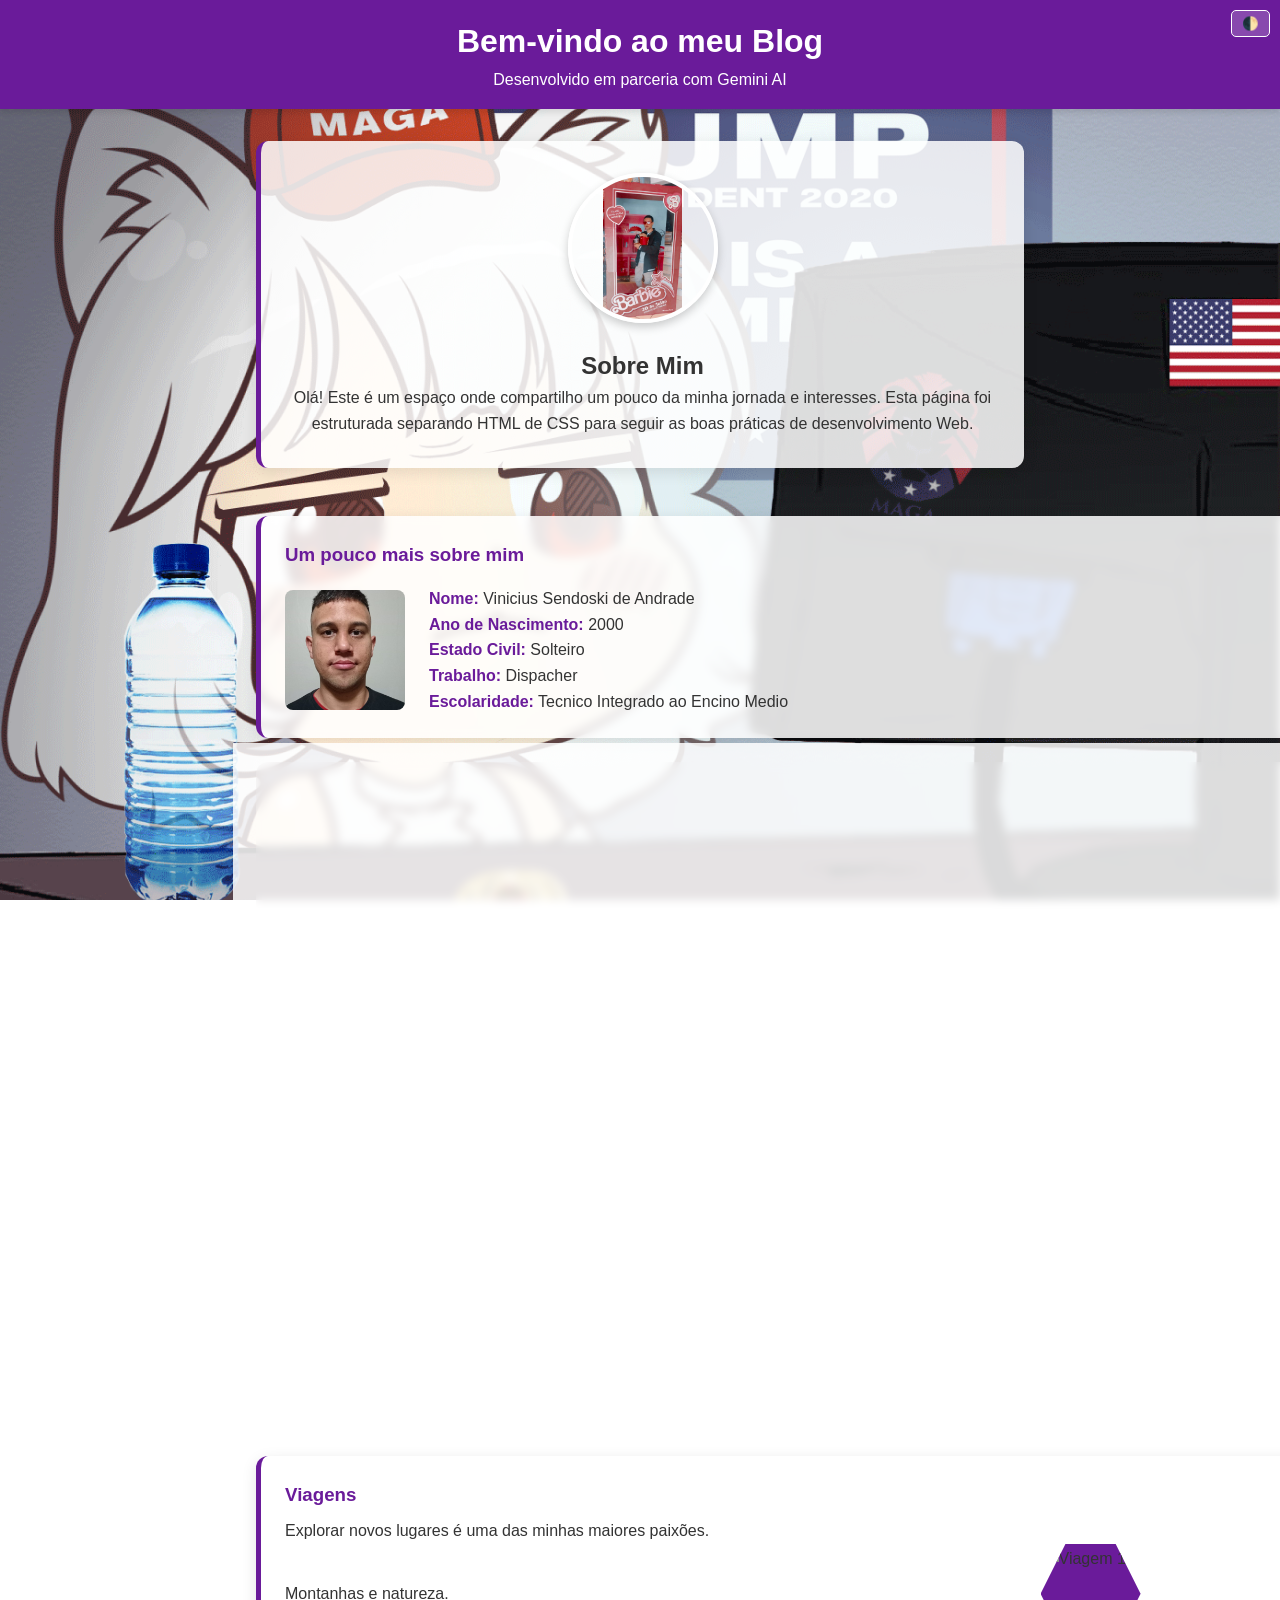
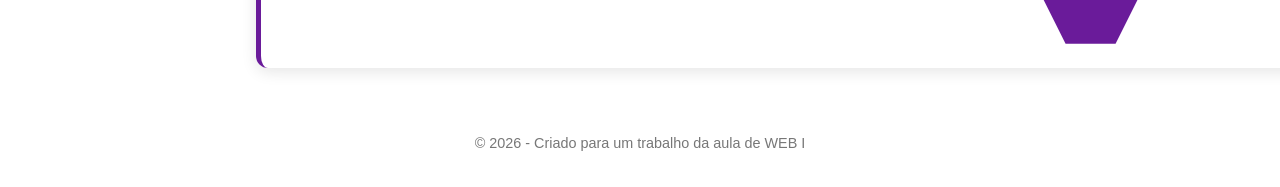
==== commit 67be625d: "oitavo ponto tres ciclo, refinando barra de musicas" ====
--- a/Index.html
+++ b/Index.html
@@ -18,7 +18,7 @@
 
     <main class="container">
         <section class="perfil">
-            <img src="https://www.gstatic.com/lamda/images/gemini_sparkle_v002.svg" alt="Minha Foto de Perfil" class="foto-perfil">
+            <img src="V&01.jpg" alt="Minha Foto de Perfil" class="foto-perfil">
             <h2>Sobre Mim</h2>
             <p>Olá! Este é um espaço onde compartilho um pouco da minha jornada e interesses. Esta página foi estruturada separando HTML de CSS para seguir as boas práticas de desenvolvimento Web.</p>
         </section>
@@ -28,26 +28,34 @@
             <div class="card">
                 <h3>Um pouco mais sobre mim</h3>
                 <div class="info-pessoal-container">
-                    <img src="https://via.placeholder.com/150" alt="Foto Pessoal" class="foto-info">
+                    <img src="Vinicius_S_Andrade.png" alt="Foto Pessoal" class="foto-info">
                     <ul class="lista-info">
-                        <li><strong>Nome:</strong> Vinícius</li>
-                        <li><strong>Ano de Nascimento:</strong> [Seu Ano]</li>
-                        <li><strong>Estado Civil:</strong> [Seu Estado Civil]</li>
-                        <li><strong>Trabalho:</strong> [Seu Trabalho]</li>
-                        <li><strong>Escolaridade:</strong> Acadêmico de TADS</li>
+                        <li><strong>Nome:</strong> Vinicius Sendoski de Andrade</li>
+                        <li><strong>Ano de Nascimento:</strong> 2000</li>
+                        <li><strong>Estado Civil:</strong> Solteiro </li>
+                        <li><strong>Trabalho:</strong> Dispacher</li>
+                        <li><strong>Escolaridade:</strong> Tecnico Integrado ao Encino Medio</li>
                     </ul>
                 </div>
             </div>
 
             <div class="card">
                 <h3>Minha Relação com a música</h3>
-                <p>Vídeos que marcaram minha trajetória musical.</p>
+                <p>Meu gosto musicai ocila com o tempo, aqui uma breve timeline de musicas que eu lembro ter ouvido ao decorrer dos anos.</p>
                 <div class="video-list-container">
-                    <div class="video-item"><iframe src="https://www.youtube.com/embed/IxX_QHay02M" frameborder="0" allowfullscreen></iframe></div>
-                    <div class="video-item"><iframe src="https://www.youtube.com/embed/J---aiyznGQ" frameborder="0" allowfullscreen></iframe></div>
-                    <div class="video-item"><iframe src="https://www.youtube.com/embed/rXh8Hvo7gfs" frameborder="0" allowfullscreen></iframe></div>
+                    <div class="video-item"><iframe src="https://www.youtube.com//embed/1Uw57aztEdw" frameborder="0" allowfullscreen></iframe></div>
+                    <div class="video-item"><iframe src="https://www.youtube.com//embed/B-Cdn_Y-r2U" frameborder="0" allowfullscreen></iframe></div>
+                    <div class="video-item"><iframe src="https://www.youtube.com//embed/TbdArWwdNlU" frameborder="0" allowfullscreen></iframe></div>
+                    <div class="video-item"><iframe src="https://www.youtube.com//embed/TI5VDvp0aeI" frameborder="0" allowfullscreen></iframe></div>
+                    <div class="video-item"><iframe src="https://www.youtube.com//embed/vNBKxv6V-lQ" frameborder="0" allowfullscreen></iframe></div>
+                    <div class="video-item"><iframe src="https://www.youtube.com//embed/-NuX79Ud8zI" frameborder="0" allowfullscreen></iframe></div>
+                    <div class="video-item"><iframe src="https://www.youtube.com//embed/FcxyJ2P8J-g" frameborder="0" allowfullscreen></iframe></div>
+                    <div class="video-item"><iframe src="https://www.youtube.com//embed/UvCGCBq42Ms" frameborder="0" allowfullscreen></iframe></div>
+                    <div class="video-item"><iframe src="https://www.youtube.com//embed/x7O2RT8UTRo" frameborder="0" allowfullscreen></iframe></div>
+                    <div class="video-item"><iframe src="https://www.youtube.com//embed/MxDaMR16Fmk" frameborder="0" allowfullscreen></iframe></div>
+                    <div class="video-item"><iframe src="https://www.youtube.com//embed/rIaw2Rxp_bY" frameborder="0" allowfullscreen></iframe></div>
                 </div>
-                <p class="timeline-label">Período: 2020 — 2021</p>
+                <p class="timeline-label">Período: 2020 — 2026</p>
             </div>
 
             <div class="card">
@@ -92,7 +100,7 @@
     </main>
 
     <footer>
-        <p>&copy; 2024 - Criado para a aula de WEB I</p>
+        <p>&copy; 2026 - Criado para um trabalho da aula de WEB I</p>
     </footer>
 
     <script>
--- a/style.css
+++ b/style.css
@@ -1,57 +1,74 @@
 /* =========================================
    1. RESET E CONFIGURAÇÕES GERAIS
    ========================================= */
+
+/* * (Asterisco): Seletor universal. Aplica as regras a todos os elementos da página. 
+   Aqui, removemos margens e preenchimentos padrão que os navegadores trazem. */
 * {
     margin: 0;
     padding: 0;
-    box-sizing: border-box;
-}
-
+    box-sizing: border-box; /* Faz com que bordas e padding não aumentem o tamanho total do elemento */
+}
+
+/* body: Define as configurações de base do documento, como fonte e cor de fundo. */
 body {
     font-family: 'Segoe UI', Tahoma, Geneva, Verdana, sans-serif;
-    background-color: #f4f7f6;
     color: #333;
     line-height: 1.6;
-    transition: background-color 0.3s, color 0.3s;
-}
-
+    transition: background-color 0.3s, color 0.3s; /* Suaviza a troca de cores do Modo Invertido */
+
+    /* NOVA ADIÇÃO: Fundo com o GIF fornecido */
+    background-image: url('awoo_eua.gif'); /* Link para o GIF */
+    background-size: cover; /* Faz a imagem cobrir toda a tela */
+    background-attachment: fixed; /* Mantém o fundo fixo ao rolar a página */
+    background-position: center; /* Centraliza a imagem */
+}
+
+/* body.inverted: Estilo aplicado quando a classe "inverted" é adicionada ao body via JavaScript. */
 body.inverted {
     background-color: #1a1a1a;
     color: #f4f7f6;
-}
-
+    background-image: none; /* Desativa a imagem de fundo no modo invertido para não atrapalhar a leitura */
+}
+
+/* .container: Centraliza o conteúdo principal e limita a largura para não espalhar em telas muito grandes. */
 .container {
     max-width: 800px;
-    margin: 2rem auto;
+    margin: 2rem auto; /* 2rem em cima/baixo e 'auto' nas laterais para centralizar */
     padding: 0 1rem;
 }
 
 /* =========================================
-   2. HEADER E FOOTER
-   ========================================= */
+   2. HEADER E FOOTER (Topo e Rodapé)
+   ========================================= */
+
+/* header: O topo roxo do site. */
 header {
     background-color: #6a1b9a;
     color: white;
     text-align: center;
     padding: 1rem 0;
-    position: relative;
+    position: relative; /* Permite que o botão de toggle seja posicionado em relação ao header */
     box-shadow: 0 4px 6px rgba(0,0,0,0.1);
 }
 
+/* body.inverted header: Altera o tom do roxo no modo escuro. */
 body.inverted header { background-color: #4a148c; }
 
+/* #btn-toggle: O botão de alternar cores (Lua/Sol). Selecionado pelo ID. */
 #btn-toggle {
-    position: absolute;
-    top: 10px; right: 10px;
+    position: absolute; /* Fixa o botão em um lugar específico dentro do header */
+    top: 10px; 
+    right: 10px;
     background: rgba(255, 255, 255, 0.2);
     border: 1px solid white;
     color: white;
     padding: 5px 10px;
     border-radius: 5px;
-    cursor: pointer;
-    z-index: 10;
-}
-
+    cursor: pointer; /* Muda o ícone do mouse para a "mãozinha" de clique */
+}
+
+/* footer: Rodapé com informações de copyright. */
 footer {
     text-align: center;
     padding: 2rem;
@@ -62,112 +79,201 @@
 /* =========================================
    3. COMPONENTES DE CARD
    ========================================= */
+
+/* .interesses: O container que segura os cards. Usa Grid para dar espaçamento entre eles. */
 .interesses {
     display: grid;
     gap: 1.5rem;
 }
 
+/* .card: O bloco que contém cada seção. 
+   Atualizado para ser semi-transparente e combinar com a seção Perfil. */
 .card {
-    background: white;
+    background: rgba(255, 255, 255, 0.85); /* Fundo branco semi-transparente */
     padding: 1.5rem;
-    border-left: 5px solid #6a1b9a;
-    border-radius: 8px;
-    box-shadow: 0 2px 5px rgba(0,0,0,0.05);
-}
-
-body.inverted .card { background: #2d2d2d; border-left-color: #ba68c8; }
-
+    border-left: 5px solid #6a1b9a; /* Barra lateral roxa */
+    border-radius: 12px; /* Bordas arredondadas para combinar com o perfil */
+    box-shadow: 0 4px 15px rgba(0,0,0,0.1);
+    transition: background-color 0.3s;
+    backdrop-filter: blur(5px); /* Opcional: Adiciona um leve desfoque ao GIF no fundo do card */
+}
+
+/* Ajuste dos cards no modo invertido (Dark Mode) */
+body.inverted .card {
+    background: rgba(45, 45, 45, 0.9); /* Fundo escuro semi-transparente */
+    border-left-color: #ba68c8;
+}
+/* .card h3: Títulos dentro dos cards. */
 .card h3 { margin-bottom: 0.5rem; color: #6a1b9a; }
 body.inverted .card h3 { color: #ba68c8; }
 
+/* .linha-separadora: A tag <hr> personalizada que você pediu nos Hobbies. */
 .linha-separadora {
-    border: 0; height: 1px;
-    background: #eee; margin: 1rem 0;
+    border: 0; 
+    height: 1px;
+    background: #eee; 
+    margin: 1rem 0;
 }
 body.inverted .linha-separadora { background: #444; }
 
 /* =========================================
-   4. SEÇÃO PERFIL E INFOS
-   ========================================= */
+   4. SEÇÃO PERFIL E INFOS (Card "Sobre Mim")
+   ========================================= */
+/* .perfil: Adicionamos um fundo para destacar o texto do GIF de fundo */
+.perfil {
+    text-align: center;
+    margin-bottom: 3rem;
+    background: rgba(255, 255, 255, 0.85); /* Fundo branco com 85% de opacidade */
+    padding: 2rem;
+    border-radius: 12px;
+    box-shadow: 0 4px 15px rgba(0,0,0,0.1);
+    border-left: 5px solid #6a1b9a; /* Mantém a identidade visual dos outros cards */
+}
+
+/* Ajuste para o Modo Invertido (Escuro) */
+body.inverted .perfil {
+    background: rgba(45, 45, 45, 0.9); /* Fundo escuro semi-transparente */
+    border-left-color: #ba68c8;
+}
+
+/* .foto-perfil: A foto principal do topo. */
 .foto-perfil {
-    display: block; margin: 0 auto 1.5rem;
-    width: 150px; height: 150px;
-    border-radius: 50%; object-fit: contain;
+    display: block; 
+    margin: 0 auto 1.5rem;
+    width: 150px; 
+    height: 150px;
+    border-radius: 50%; /* Deixa a imagem redonda */
+    object-fit: contain;
     border: 4px solid #fff;
     box-shadow: 0 4px 10px rgba(0,0,0,0.2);
 }
 
+/* .info-pessoal-container: Alinha foto e lista lado a lado. */
 .info-pessoal-container {
-    display: flex; align-items: center; gap: 1.5rem; margin-top: 1rem;
-}
-
+    display: flex; 
+    align-items: center; 
+    gap: 1.5rem; 
+    margin-top: 1rem;
+}
+
+/* .foto-info: A foto quadrada dentro do card "Mais sobre mim". */
 .foto-info {
-    width: 120px; height: 120px;
-    border-radius: 8px; object-fit: cover;
-}
-
-.lista-info { list-style: none; }
+    width: 120px; 
+    height: 120px;
+    border-radius: 8px; 
+    object-fit: cover;
+}
+
+/* .lista-info: A lista de Nome, Nascimento, etc. */
+.lista-info { list-style: none; } /* Remove as bolinhas da lista */
+
+/* .lista-info li strong: O texto em negrito da lista (ex: "Nome:"). */
 .lista-info li strong { color: #6a1b9a; }
 body.inverted .lista-info li strong { color: #ba68c8; }
 
 /* =========================================
    5. MÚSICA (VÍDEOS)
    ========================================= */
+/* Container dos vídeos com rolagem horizontal */
 .video-list-container {
-    display: flex; gap: 1rem;
-    overflow-x: auto; padding: 1rem 0;
-}
-
+    display: flex;
+    gap: 1rem;
+    overflow-x: auto; /* Ativa a barra de rolagem horizontal */
+    padding: 1rem 0;
+    scroll-snap-type: x mandatory; /* Faz os vídeos "travarem" na posição certa ao rolar */
+    scrollbar-width: thin; /* Barra mais discreta no Firefox */
+}
+
+/* Estilização da barra de rolagem para Chrome/Edge/Safari */
+.video-list-container::-webkit-scrollbar {
+    height: 8px;
+}
+.video-list-container::-webkit-scrollbar-thumb {
+    background: #6a1b9a;
+    border-radius: 10px;
+}
+
+/* Cada item de vídeo */
 .video-item {
-    flex: 0 0 250px; height: 150px;
-    background: #000; border-radius: 8px; overflow: hidden;
-}
-
-.video-item iframe { width: 100%; height: 100%; }
-
-.timeline-label {
-    text-align: center; font-weight: bold; color: #6a1b9a;
-}
-body.inverted .timeline-label { color: #ba68c8; }
-
-/* =========================================
-   6. HOBBIES (ACCORDION)
-   ========================================= */
+    flex: 0 0 calc(33.33% - 1rem); /* Define que cada vídeo ocupa 1/3 do espaço menos o gap */
+    min-width: 250px; /* Garante que em telas pequenas o vídeo não fique minúsculo */
+    height: 180px;
+    background: #000;
+    border-radius: 8px;
+    overflow: hidden;
+    scroll-snap-align: start; /* Alinha o vídeo ao início do container ao rolar */
+}
+
+.video-item iframe {
+    width: 100%;
+    height: 100%;
+    border: none;
+}
+
+/* =========================================
+   6. HOBBIES (ACCORDION / DETAILS)
+   ========================================= */
+
+/* .accordion-container p: Textos descritivos acima das listas de Hobbies. */
 .accordion-container p { margin-top: 1rem; font-weight: 500; }
 
+/* details: Tag de menu expansível. */
 details {
-    cursor: pointer; border-bottom: 1px solid #eee;
-    padding-bottom: 0.5rem; margin-bottom: 1rem;
-}
-
+    cursor: pointer; 
+    border-bottom: 1px solid #eee;
+    padding-bottom: 0.5rem; 
+    margin-bottom: 1rem;
+}
+
+/* summary: O título da lista que clicamos para abrir. */
 summary { font-weight: bold; color: #6a1b9a; }
 body.inverted summary { color: #ba68c8; }
 
+/* .item-lista: Layout de cada item (Filme/Jogo) dentro da lista expandida. */
 .item-lista { display: flex; align-items: center; gap: 1rem; padding: 0.5rem 0; }
 .item-lista img { width: 60px; height: 60px; border-radius: 4px; }
 
 /* =========================================
-   7. VIAGENS (HEXAGONAL)
-   ========================================= */
+   7. VIAGENS (LAYOUT HEXAGONAL)
+   ========================================= */
+
+/* .viagem-container: Alinha Texto | Foto | Linha | Foto | Texto. */
 .viagem-container {
-    display: flex; align-items: center; justify-content: space-between; gap: 10px;
-}
-
+    display: flex; 
+    align-items: center; 
+    justify-content: space-between; 
+    gap: 10px;
+}
+
+/* .img-viagem: Aplica o recorte hexagonal. */
 .img-viagem {
-    width: 100px; height: 100px; object-fit: cover;
+    width: 100px; 
+    height: 100px; 
+    object-fit: cover;
+    /* polygon: Define os 6 pontos do hexágono em coordenadas X e Y. */
     clip-path: polygon(25% 0%, 75% 0%, 100% 50%, 75% 100%, 25% 100%, 0% 50%);
-    background: #6a1b9a; padding: 2px;
-}
-
-.divisor-vertical { width: 1px; height: 60px; background: #eee; }
-body.inverted .divisor-vertical { background: #444; }
-
-/* =========================================
-   8. RESPONSIVIDADE
-   ========================================= */
+    background: #6a1b9a; 
+    padding: 2px;
+}
+
+/* .divisor-vertical: A linha fina no centro do card de viagens. */
+.divisor-vertical { 
+    width: 1px; 
+    height: 60px; 
+    background: #eee; 
+}
+
+/* =========================================
+   8. RESPONSIVIDADE (Mobile)
+   ========================================= */
+
+/* @media: Quando a tela for menor que 600px, as regras abaixo são aplicadas. */
 @media (max-width: 600px) {
+    /* Faz os itens que estavam lado a lado ficarem um embaixo do outro. */
     .info-pessoal-container, .viagem-container {
-        flex-direction: column; text-align: center;
+        flex-direction: column; 
+        text-align: center;
     }
+    /* A linha divisora de viagens vira horizontal no celular. */
     .divisor-vertical { width: 60px; height: 1px; }
 }
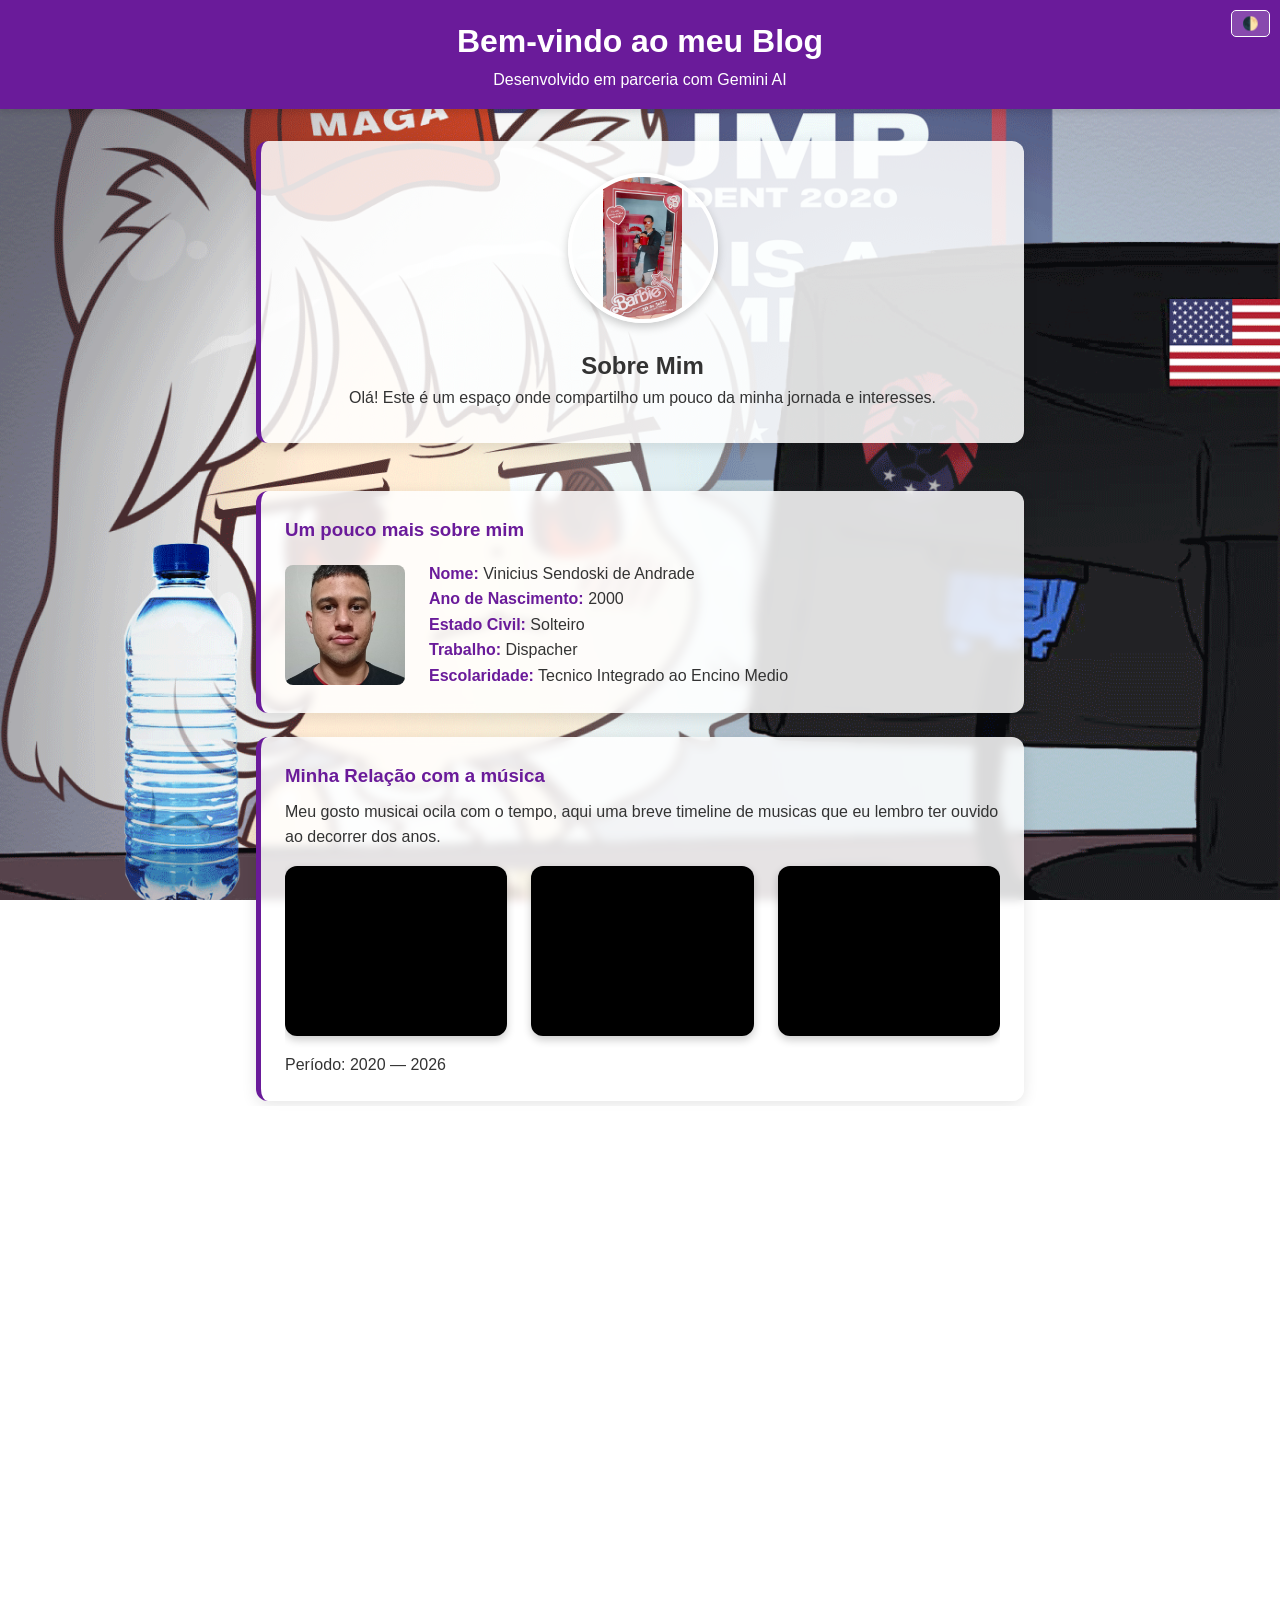
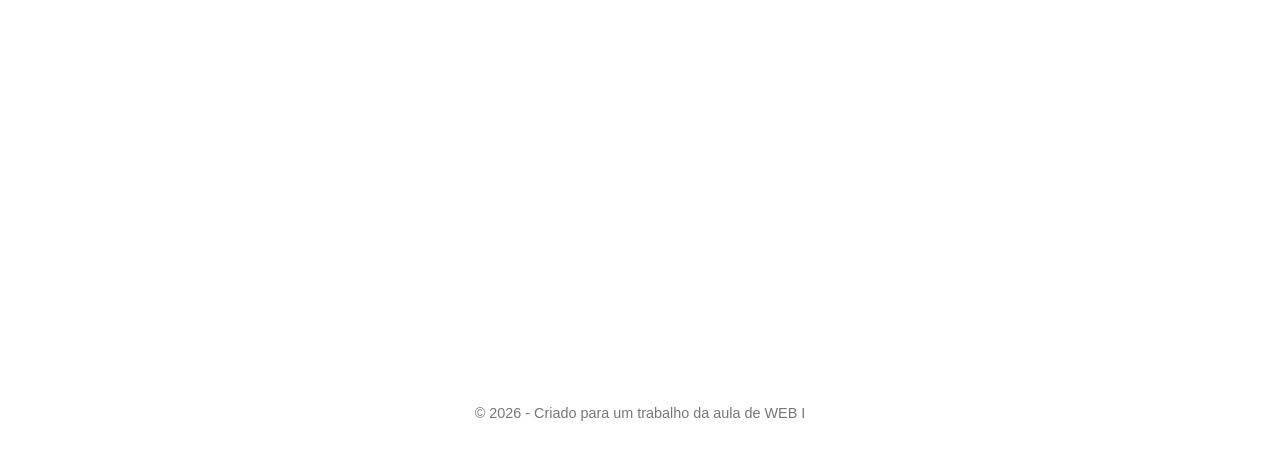
==== commit 97d1648c: "Adicionando informações ao html" ====
--- a/Index.html
+++ b/Index.html
@@ -20,7 +20,7 @@
         <section class="perfil">
             <img src="V&01.jpg" alt="Minha Foto de Perfil" class="foto-perfil">
             <h2>Sobre Mim</h2>
-            <p>Olá! Este é um espaço onde compartilho um pouco da minha jornada e interesses. Esta página foi estruturada separando HTML de CSS para seguir as boas práticas de desenvolvimento Web.</p>
+            <p>Olá! Este é um espaço onde compartilho um pouco da minha jornada e interesses.</p>
         </section>
 
         <section class="interesses">
@@ -45,54 +45,117 @@
                 <div class="video-list-container">
                     <div class="video-item"><iframe src="https://www.youtube.com//embed/1Uw57aztEdw" frameborder="0" allowfullscreen></iframe></div>
                     <div class="video-item"><iframe src="https://www.youtube.com//embed/B-Cdn_Y-r2U" frameborder="0" allowfullscreen></iframe></div>
-                    <div class="video-item"><iframe src="https://www.youtube.com//embed/TbdArWwdNlU" frameborder="0" allowfullscreen></iframe></div>
-                    <div class="video-item"><iframe src="https://www.youtube.com//embed/TI5VDvp0aeI" frameborder="0" allowfullscreen></iframe></div>
-                    <div class="video-item"><iframe src="https://www.youtube.com//embed/vNBKxv6V-lQ" frameborder="0" allowfullscreen></iframe></div>
-                    <div class="video-item"><iframe src="https://www.youtube.com//embed/-NuX79Ud8zI" frameborder="0" allowfullscreen></iframe></div>
-                    <div class="video-item"><iframe src="https://www.youtube.com//embed/FcxyJ2P8J-g" frameborder="0" allowfullscreen></iframe></div>
+                    <div class="video-item"><iframe src="https://www.youtube.com//embed/2vEJVFQZA3I" frameborder="0" allowfullscreen></iframe></div>
+                    <div class="video-item"><iframe src="https://www.youtube.com//embed/m21MujHQqWc" frameborder="0" allowfullscreen></iframe></div>
+                    <div class="video-item"><iframe src="https://www.youtube.com//embed/x-mar1osQdY" frameborder="0" allowfullscreen></iframe></div>
                     <div class="video-item"><iframe src="https://www.youtube.com//embed/UvCGCBq42Ms" frameborder="0" allowfullscreen></iframe></div>
-                    <div class="video-item"><iframe src="https://www.youtube.com//embed/x7O2RT8UTRo" frameborder="0" allowfullscreen></iframe></div>
+                    <div class="video-item"><iframe src="https://www.youtube.com//embed/2jL4LTM35Zo" frameborder="0" allowfullscreen></iframe></div>
                     <div class="video-item"><iframe src="https://www.youtube.com//embed/MxDaMR16Fmk" frameborder="0" allowfullscreen></iframe></div>
-                    <div class="video-item"><iframe src="https://www.youtube.com//embed/rIaw2Rxp_bY" frameborder="0" allowfullscreen></iframe></div>
+                    <div class="video-item"><iframe src="https://www.youtube.com//embed/WpmG_yG2Rv4" frameborder="0" allowfullscreen></iframe></div>
                 </div>
                 <p class="timeline-label">Período: 2020 — 2026</p>
             </div>
 
             <div class="card">
                 <h3>Hobbies</h3>
-                <p>Passatempos favoritos e obras que acompanho no momento.</p>
+                <p>Gosto de dividir meus Hobbis em 4 vertentes, não venho tendo tempo sobrando, mas sempre tento aproveitar cada momento de lazer em um deles.</p>
                 <hr class="linha-separadora">
 
                 <div class="accordion-container">
-                    <p>Filmes recentes:</p>
+                    <p>Nos filmes minha preferencia é pela comedia, mas assisto um pouco de tudo, aqui meu ultimos 3 filmes assistidos.</p>
                     <details>
-                        <summary>Lista Filmes</summary>
+                        <summary>Filmes</summary>
                         <div class="item-lista">
-                            <img src="https://via.placeholder.com/80" alt="Pânico 7">
-                            <div class="item-info"><h4>Pânico 7</h4><p>Descrição Lorem Ipsum.</p></div>
+                            <img src="https://resizing.flixster.com/tAUvaUBiF-nQCfsBaiDznecateg=/206x305/v2/https://resizing.flixster.com/a8R_YeWhr7hNKHS5iK9md5IxUPo=/ems.cHJkLWVtcy1hc3NldHMvbW92aWVzL2RkMTllMDA2LTVkZDAtNDNjMi1iNGIyLTFmMDk4NzNjYzA3OS5qcGc=" alt="Pânico 7">
+                            <div class="item-info"><h4>Pânico 7</h4><p>When a new Ghostface killer emerges in the quiet town where Sidney has built a new life, her darkest fears are realized as her daughter becomes the next target. Determined to protect her family, she must face the horrors of her past to put an end to the bloodshed once and for all. </p></div>
+                        </div>
+                        <div class="item-lista">
+                            <img src="https://resizing.flixster.com/6K0jLK3VfqozsDmBc6c4_qD75Jc=/206x305/v2/https://resizing.flixster.com/-XZAfHZM39UwaGJIFWKAE8fS0ak=/v3/t/assets/p32943_p_v13_ar.jpg" alt="Pânico 7">
+                            <div class="item-info"><h4>Todo Mundo em Pânico 3</h4><p>After newspaper reporter Cindy (Anna Faris) accidentally watches a strange videotape that causes the viewer to die within a week, she discovers the tape is only one of many weird happenings. Local farmers Tom (Charlie Sheen) and George (Simon Rex) have reported massive crop circles appearing overnight in their fields. Cindy finds a link between the tape and the crop circles with help from the U.S. president (Leslie Nielsen) and a kindly aunt (Queen Latifah). </p></div>
+                        </div>
+                        <div class="item-lista">
+                            <img src="https://resizing.flixster.com/AdsV_aEhah8xHssXZo6nhssOFzU=/206x305/v2/https://resizing.flixster.com/eEt4EB0ECmPuEvgeMrm0utuRwoI=/ems.cHJkLWVtcy1hc3NldHMvbW92aWVzLzQ0ZmFlZmNiLWUxNmYtNDBmNi1iMTQ5LTRkOTcwZTU0MzIwYy5qcGc=" alt="Pânico 7">
+                            <div class="item-info"><h4>Crepusculo</h4><p>High-school student Bella Swan, always a bit of a misfit, doesn't expect life to change much when she moves from sunny Arizona to rainy Washington state. Then she meets Edward Cullen, a handsome but mysterious teen whose eyes seem to peer directly into her soul. Edward is a vampire whose family does not drink blood, and Bella, far from being frightened, enters into a dangerous romance with her immortal soulmate. Content expanded.</p></div>
                         </div>
                         </details>
 
-                    <p>Os três jogos que estou tentando platinar:</p>
+                    <p>Aqui estão 3 jogos que quero platinar ainda esse ano, esta mais para uma obsessão do que um objetivo.</p>
                     <details>
-                        <summary>Lista Jogos</summary>
+                        <summary>Jogos</summary>
                         <div class="item-lista">
-                            <img src="https://via.placeholder.com/80" alt="Jogo">
-                            <div class="item-info"><h4>Título do Jogo</h4><p>Descrição Lorem Ipsum.</p></div>
+                            <img src="https://shared.akamai.steamstatic.com/store_item_assets/steam/apps/973580/header.jpg?t=1741954017" alt="Jogo">
+                            <div class="item-info"><h4>Sniper Ghost Warrior Contracts</h4><p>Cumpra contratos que oferecem objetivos claros, com recompensas em dinheiro fixas e a possibilidade de concluir desafios bônus para receber prêmios. Os contratos oferecem uma jogabilidade precisa e estratégica graças às centenas de formas de eliminar os seus alvos.</p></div>
                         </div>
+                        <div class="item-lista">
+                            <img src="https://shared.akamai.steamstatic.com/store_item_assets/steam/apps/1619750/header.jpg?t=1726338343" alt="Jogo">
+                            <div class="item-info"><h4>Karryn's Prison</h4><p>Control the confident, sexy Karryn as she becomes the new Chief Warden in the notorious all-male prison in this RPG. Go manage the prison and its inmates, but can you also manage Karryn's ever rising desires? Experience the true adult game that fully marries adult elements into all gameplay! </p></div>
+                        </div>
+                        <div class="item-lista">
+                            <img src="https://shared.akamai.steamstatic.com/store_item_assets/steam/apps/227300/9a81dc3126c56637297b654f9dcac057cfd79b77/header.jpg?t=1773641450" alt="Jogo">
+                            <div class="item-info"><h4>Euro Truck Simulator 2</h4><p>DViaje pela Europa como o rei da estrada, um caminhoneiro que entrega cargas importantes por distâncias impressionantes! Com dezenas de cidades para explorar, a sua resistência, habilidade e velocidade serão levadas ao limite. </p></div>
+                        </div>
+                    </details>
+
+                    <p>No mundo da cultura asistica, minha leitura se aproximo do "manga" coreano chamado Manhwa, tendo esse 3 meus ultimos lidos, obviamente meu genero favorito é romance.</p>
+                    <details>
+                        <summary>Manhwas</summary>
+                            <div class="item-lista">
+                                <img src="https://loverstoon.com/wp-content/uploads/2025/09/resource-1-193x278.jpg" alt="Jogo">
+                                <div class="item-info"><h4>Vamos Esconder Meu Irmão Mais Novo Primeiro</h4><p>Aos 19 anos, entrei no mundo dos quadrinhos BL. Em um mundo onde a chance de encontrar uma pessoa louca era de uma a dez. “Franz, você pode tirar a roupa um segundo” “Irmã? Por que você está usando essas roupas?” O evento já havia começado. Kaila jurou enfrentar a violência que seu irmão mais novo sofreu. “Eu irei em seu lugar, Franz” “Eles estão chegando. Eles vão aniquilar minha família e como se isso não bastasse, eles iriam devorar a inocência do meu irmão. Eu vou morrer!” Então eu escondi meu irmão mais novo completamente, e na cerimônia oficial, todos decidiram que ele receberia o status oficial. Mas algo está estranho. “Eu! Isto é eu amo Kaila Vesta!”. 
+                                </p></div>
+                            </div>
+                            <div class="item-lista">
+                                <img src="https://loverstoon.com/wp-content/uploads/2025/09/F7Aq_2jacAAyztM.format-webp.original-193x278.webp" alt="Jogo">
+                                <div class="item-info"><h4>O Bebê do Senhor da Terra se Aposenta </h4><p>Em sua terceira vida, ela renasceu como a única filha de um vilão que não tinha sangue ou lágrimas. Pessoas viviam em uma casa que estava a beira do colapso, então ela planejou um edifício usando o conhecimento de sua vida anterior. Entretanto, seu pai a descobriu e –
+                                “Nós aprovamos uma lei que a propriedade do edifício deve ser dado à pessoa que organizou sua construção.”
+                                Ela se tornou a dona de um imenso edifício. Vamos apenas fazer um caixa dois e nos aposentar!
+                                “A senhorita me impediu de passar fome!”
+                                “Eu posso dormir em uma casa nova e quente graças à nossa Senhorita!”
+                                “O nível de emprego de todos os jovens cresceu absurdamente!”
+                                O que foi que eu fiz? É muita coisa que todo mundo tenha me elogiado tanto assim? Para fazer as coisas piores, meu pai descobriu sobre meu plano de fugir de casa…
+                                “O que eu fiz de errado? Vou consertar tudo, então não vá.”
+                                “Na-Não é isso…”
+                                “Vou te dar tudo que quiser. Oh, certo, o filho do Imperador não te incomodava? Eu também posso cortar o pescoço do Imperador, o que você acha?”
+                                Então do nada ele pensou em iniciar uma guerra.
+                                “por que eu continuo tendo cada vez mais trabalho?” Na-Não posso me aposentar com segurança?. 
+                                </p></div>
+                            </div>
+                            <div class="item-lista">
+                                <img src="https://loverstoon.com/wp-content/uploads/2025/09/cover_8aGSMEE.format-webp.original-193x278.webp" alt="Jogo">
+                                <div class="item-info"><h4>Eu Sou a Secretária do Tirano </h4><p>Tornei-me secretário de um tirano no lugar do meu irmão desajeitado para sobreviver. Mas tenho muito potencial para isso. Eu sou tão bom no meu trabalho. Porque servi tão bem ao tirano, ‘todo mundo tem um final feliz’. Bem, então, devo deixar de ser secretária e viver uma vida de lazer agora? “Rosaline, me diga o que você quer.” Ele perguntou enquanto descia da cadeira. “Eu quero sair.” Suas sobrancelhas se contraíram levemente. “Você quer morrer?” “Sua alteza, você nunca se apega a pessoas que querem ir embora, então por que você está sendo assim comigo?”. 
+                                </p></div>
+                            </div>
+                    </details>
+
+                    <p>Um gosto que mantenho a uma decada, aqui estão as 2 principais que acompanho atualmente.</p>
+                    <details>
+                        <summary>Light Novels</summary>
+                            <div class="item-lista">
+                                <img src="https://i2.wp.com/centralnovel.com/wp-content/uploads/2023/04/The-Mech-Touch-CAPA.jpg?resize=370,500" alt="Jogo">
+                                <div class="item-info"><h4>The Mech Touch</h4><p>A Era dos Mechas chegou! Infelizmente, Ves Larkinson não tinha aptidão genética para se tornar um famoso piloto mecânico. Lutando contra seu destino, ele estudou design de mecha para expressar seu amor por mechas de uma maneira diferente e deixar seu pai orgulhoso.
+                                Quando Ves se formou na faculdade, ele voltou para uma oficina nova, mas vazia. Seu pai havia desaparecido. Deixado com uma pequena oficina mecânica recém-fundada que seu pai construiu meticulosamente com uma montanha de dívidas, Ves de alguma forma precisa sobreviver com o banco respirando em seu pescoço.
+                                Então ele encontrou a salvação de outro legado que seu pai havia deixado.
+                                “Bem-vindo ao Sistema do Designer Mecha. Projete seu novo mecha.” 
+                                </p></div>
+                            </div>
+                            <div class="item-lista">
+                                <img src="https://novelfire.net/server-1/chosen-by-fate-rejected-by-the-alpha.jpg" alt="Jogo">
+                                <div class="item-info"><h4>Chosen by Fate, Rejected by the Alpha</h4><p>Eighteen-year-old Trinity is unlike any other werewolf in her pack. For one, there were unusual circ.u.mstances surrounding her birth, for another, sh e is the only pack member to never shift into a wolf form. So now she doesn't quite belong anywhere. Not quite human and not quite wolf. 
+                                </p></div>
+                            </div>
                     </details>
                 </div>
             </div>
 
             <div class="card">
                 <h3>Viagens</h3>
-                <p class="texto-superior-viagem">Explorar novos lugares é uma das minhas maiores paixões.</p>
+                <p class="texto-superior-viagem">Não tenho muitas experiencia com viagens, já que so viajei para fora da região de Cascavel uma vez, mas essa esperiencia valeu a pena.</p>
                 <div class="viagem-container">
-                    <div class="viagem-bloco"><p>Montanhas e natureza.</p></div>
-                    <img src="https://via.placeholder.com/100" alt="Viagem 1" class="img-viagem">
+                    <div class="viagem-bloco"><p>Uma experiencia incrivel, gostaria de revisitar no futuro.</p></div>
+                    <img src="https://www.destino.foz.br/wp-content/uploads/2022/07/Cataratas-001-1600x1200-1.jpg" alt="Viagem 1" class="img-viagem">
                     <div class="divisor-vertical"></div>
-                    <img src="https://via.placeholder.com/100" alt="Viagem 2" class="img-viagem">
-                    <div class="viagem-bloco"><p>Metrópoles e arquitetura.</p></div>
+                    <img src="https://external-content.duckduckgo.com/iu/?u=https%3A%2F%2Fcdn.gihub.org%2Fumbraco%2Fmedia%2F3544%2F3.jpg&f=1&nofb=1&ipt=162903e053927d97188ad19d650fe15e8956a9f813937ad22e029c294d6e3f04" alt="Viagem 2" class="img-viagem">
+                    <div class="viagem-bloco"><p>É incrivel de se visitar, não é o ponto turistico mais belo do pais, mas sua historia comprova seu merito.</p></div>
                 </div>
             </div>
 
--- a/style.css
+++ b/style.css
@@ -177,11 +177,10 @@
 /* Container dos vídeos com rolagem horizontal */
 .video-list-container {
     display: flex;
-    gap: 1rem;
-    overflow-x: auto; /* Ativa a barra de rolagem horizontal */
+    gap: 1.5rem; /* Espaço entre os vídeos */
+    overflow-x: auto; /* Barra de rolagem se houver muitos */
     padding: 1rem 0;
-    scroll-snap-type: x mandatory; /* Faz os vídeos "travarem" na posição certa ao rolar */
-    scrollbar-width: thin; /* Barra mais discreta no Firefox */
+    scroll-snap-type: x mandatory; /* Efeito de "trava" ao deslizar */
 }
 
 /* Estilização da barra de rolagem para Chrome/Edge/Safari */
@@ -193,15 +192,15 @@
     border-radius: 10px;
 }
 
-/* Cada item de vídeo */
+/* Cada item de vídeo (Ajuste aqui para tamanho fixo) */
 .video-item {
-    flex: 0 0 calc(33.33% - 1rem); /* Define que cada vídeo ocupa 1/3 do espaço menos o gap */
-    min-width: 250px; /* Garante que em telas pequenas o vídeo não fique minúsculo */
-    height: 180px;
+    flex: 0 0 calc(33.33% - 1rem); /* O vídeo terá sempre 300px, ele não estica e não encolhe */
+    height: 170px;   /* Altura fixa para manter a proporção 16:9 */
     background: #000;
-    border-radius: 8px;
+    border-radius: 12px;
     overflow: hidden;
-    scroll-snap-align: start; /* Alinha o vídeo ao início do container ao rolar */
+    scroll-snap-align: start;
+    box-shadow: 0 4px 8px rgba(0,0,0,0.2);
 }
 
 .video-item iframe {
